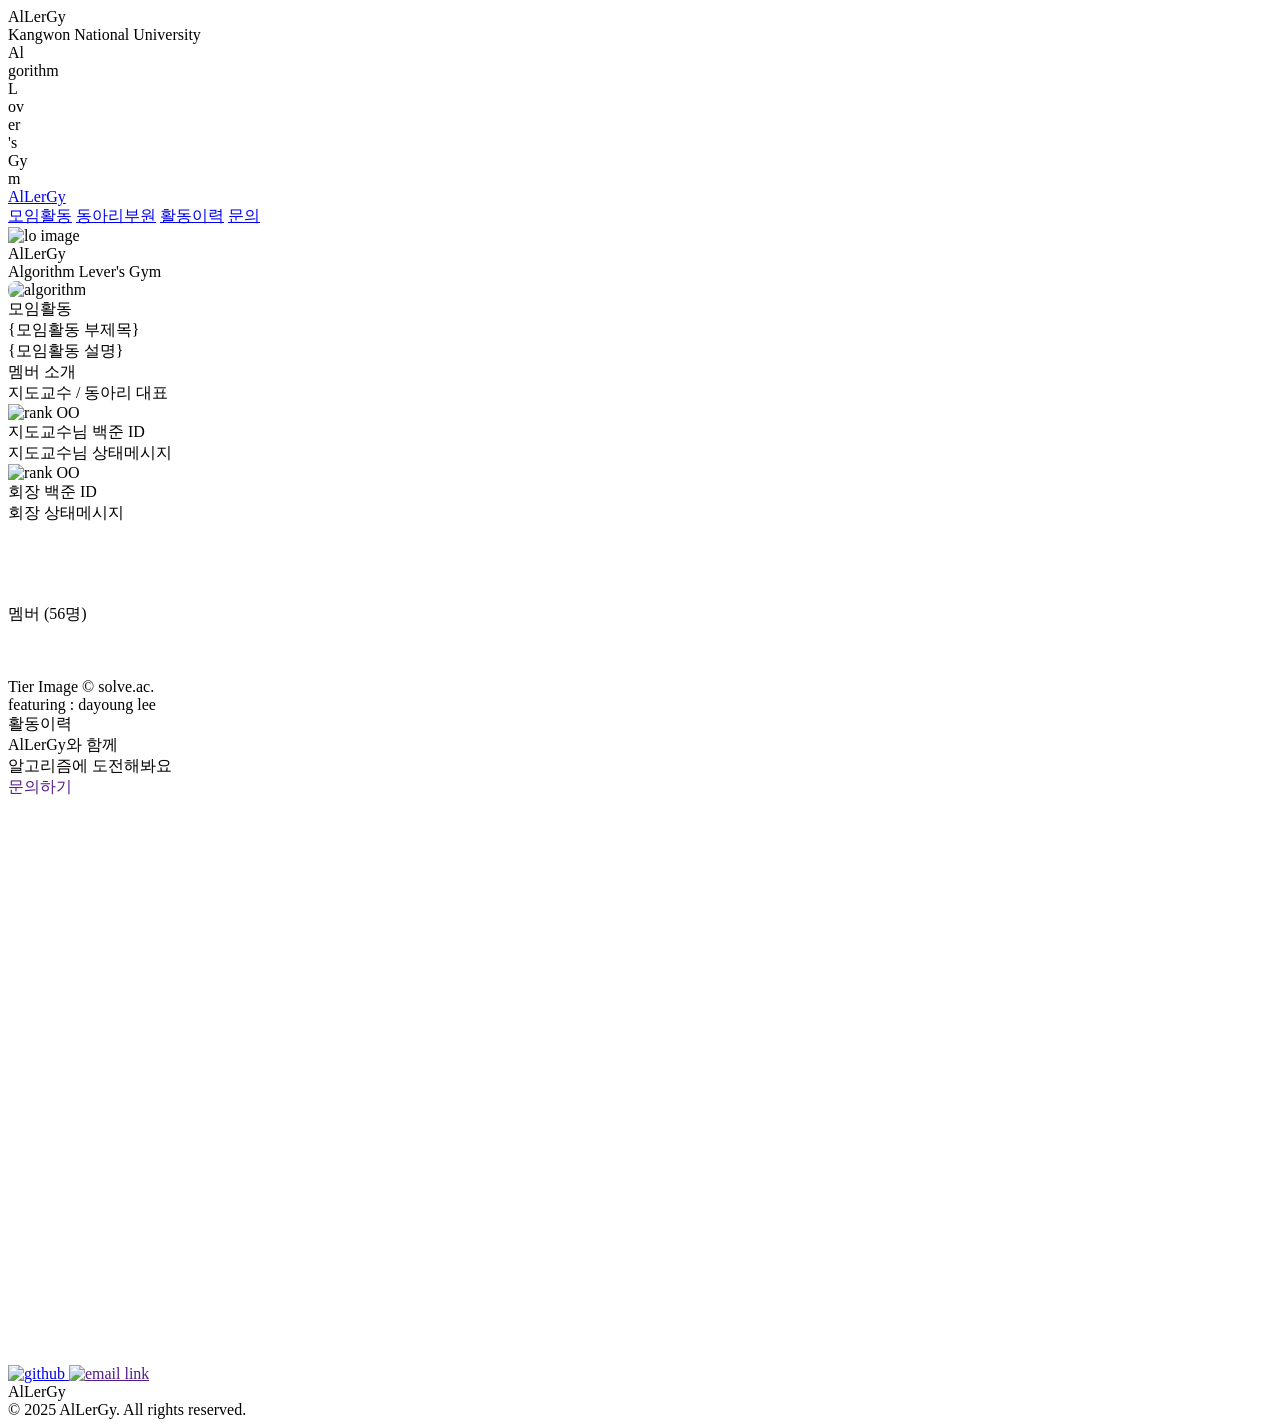
==== index.html @ 47c01bf4 "전체 멤버 수 표기되도록 수정" ====
<!DOCTYPE html>
<html lang="en">
<head>
  <meta charset="UTF-8" />
  <meta name="viewport" content="width=device-width, initial-scale=1.0" />
  <title>AlLerGy Page</title>
  <link rel="icon" type="image/png" href="./img/logo/logo1x.png">
  <link rel="stylesheet" href="style.css">
  
  <script src="data.js"></script>
  <script src="script.js" defer></script>
</head>
<body>
  <section id="hero">
    <div class="hero-div">
      <div class="hero-div-div1">
        AlLerGy
      </div>
      <div class="hero-div-div2">
        Kangwon National University<br>
        <div class="hero-blue">Al</div>gorithm <div class="hero-blue">L</div>ov<div class="hero-blue">er</div>'s <div class="hero-blue">Gy</div>m
      </div>
    </div>
  </section>

  <header class="header1">
    <div class="header-allergy-mom">
      <a href="#allergy" class="header-allergy">AlLerGy</a>
    </div>
    <div class="header-g">
      <a href="#activity">모임활동</a>
      <a href="#members">동아리부원</a>
      <a href="#history">활동이력</a>
      <a href="#contact">문의</a>
    </div>
  </header>

  <section id="allergy" class="page-section">
    <div class="allergy-box">
      <div class="allergy-box-image-box">
        
        <img src="./img/logo/logo2x.png" alt="lo image" class="ps-img">
        </div>
      <div class="allergy-box-text">
        <div class="allergy-box-title">
          <div class="allergy-box-title1">AlLerGy</div>
          <div class="allergy-box-title2">Algorithm Lever's Gym</div>
        </div>
        <div class="allergy-box-line"></div>
        <div class="allergy-box-context"></div>
      </div>
    </div>
  </section>

  <section id="activity" class="page-section">
    <div class="activity-box">
      <div class="activity-box-image">
        <img src="./img/image-20.png" alt="algorithm" style="width: 100%; border-radius: 8px;">
      </div>
      <div class="activity-box-txt-box">
        <div class="activity-box-title">
          <div class="activity-box-title1">모임활동</div>
          <div class="activity-box-title2">{모임활동 부제목}</div>
        </div>
        <div class="activity-box-line"></div>
        <div class="activity-box-context">{모임활동 설명}</div>
      </div>
    </div>
  </section>

  <section id="members" class="page-section">
    <div class="members-box">
      <div class="members-box-title">
        멤버 소개
      </div>
      
      <div class="members-box-context">
        <div class="members-box-context-div">
          <div class="members-box-context-title">지도교수 / 동아리 대표</div>
          <div class="members-box-context-member-containers">
            <div id="member-box-professor-rank-box" class="rankClassMap">
              <img id="member-box-professor-rank-img" src="rankImg" alt="rank OO">
              <div class="members-container-context">
                <div id="member-box-professor-id" class="members-container-context-id">지도교수님 백준 ID</div>
                <div id="member-box-professor-statusMessage" class="members-container-context-text" id="club-leader">지도교수님 상태메시지</div>
              </div>
            </div>
            <div id="member-box-leader-rank-box" class="rankClassMap">
              <img id="member-box-leader-rank-img" src="rankImg" alt="rank OO">
              <div class="members-container-context">
                <div id="member-box-leader-id" class="members-container-context-id">회장 백준 ID</div>
                <div id="member-box-leader-statusMessage" class="members-container-context-text">회장 상태메시지</div>
              </div>
            </div>
          </div>
        </div>
        <div class="members-box-context-div">
          <div class="members-box-context-title" id="memberTitle" style="margin-top: 80px;">멤버</div>
            <div class="members-box-context-member-containers auto-js">
              
            </div>
        </div>
        <div class="copy-right-soled">
          Tier Image © solve.ac. <br>
          featuring : dayoung lee
        </div>
      </div>
      
    </div>
    
  </section>  

  <section id="history" class="page-section">
    <div class="history-box">
      <div class="history-box-left">활동이력</div>
      <div class="history-box-right">
        <div class="history-box-right-line" id="timeline-line"></div>
        
        <div class="history-box-right-text" id="history-container"></div>
      </div>
    </div>
  </section>

  <section id="contact" class="page-section" style="min-height: 70vh;">
    <div class="contact-box">
      <div class="contact-text">
        AlLerGy와 함께<br>알고리즘에 도전해봐요
      </div>
      <a id="contact-btn-link" style="text-decoration: none;" href="">
        <div class="contact-btn">
          문의하기
        </div>
      </a>
      
    </div>
  </section>

  <div class="social-icons">
    <a href="https://github.com/AlLerGy-KNU">
      <img class="frame11" src="./img/frame10.svg" alt="github">
    </a>
    <a id="social-email-link" href="">
      <img class="message-alt-fill6" src="./img/message-alt-fill5.svg" alt="email link">
    </a>
  </div>

  <footer>
    <div class="footer-box">
      <div class="footer-box-info">
        AlLerGy
      </div>
      <div class="footer-box-context"></div>
      
      <div class="footer-box-context">
        © 2025 AlLerGy. All rights reserved.
      </div>
    </div>
  </footer>
</body>
</html>
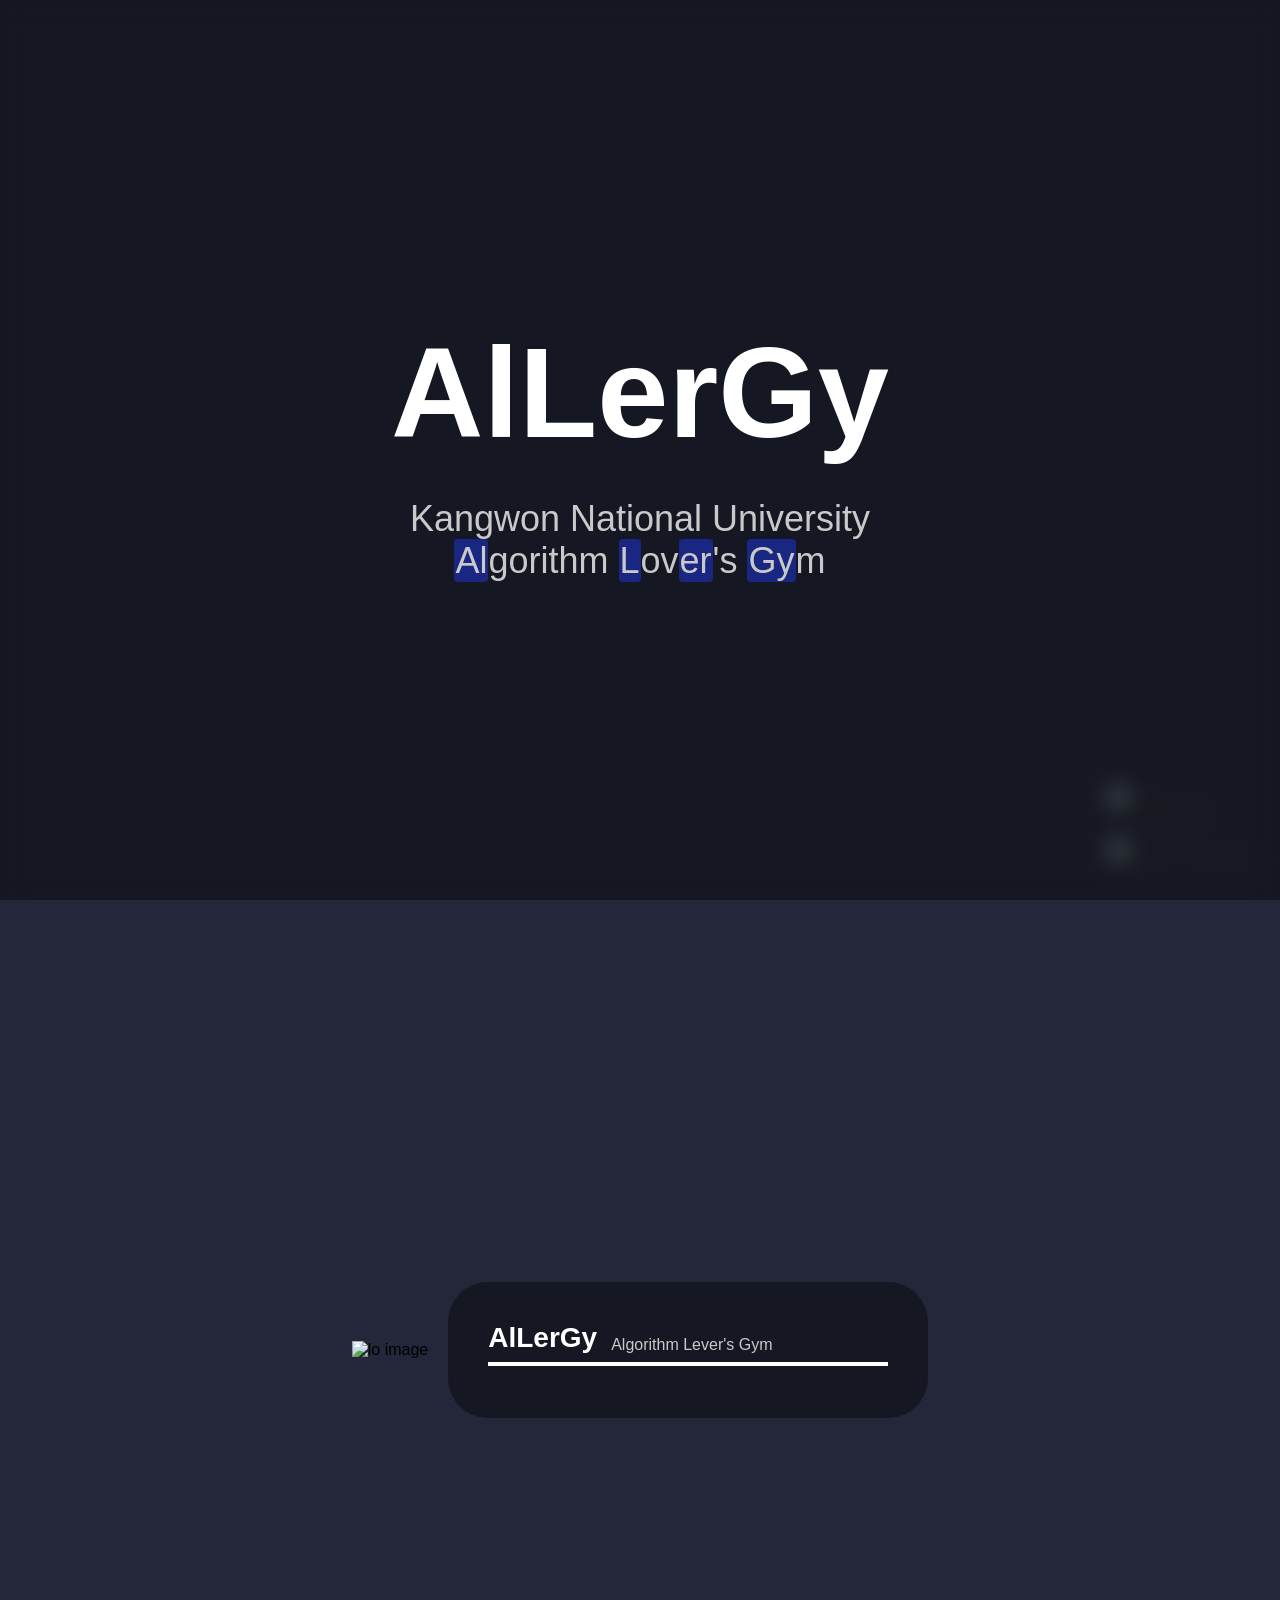
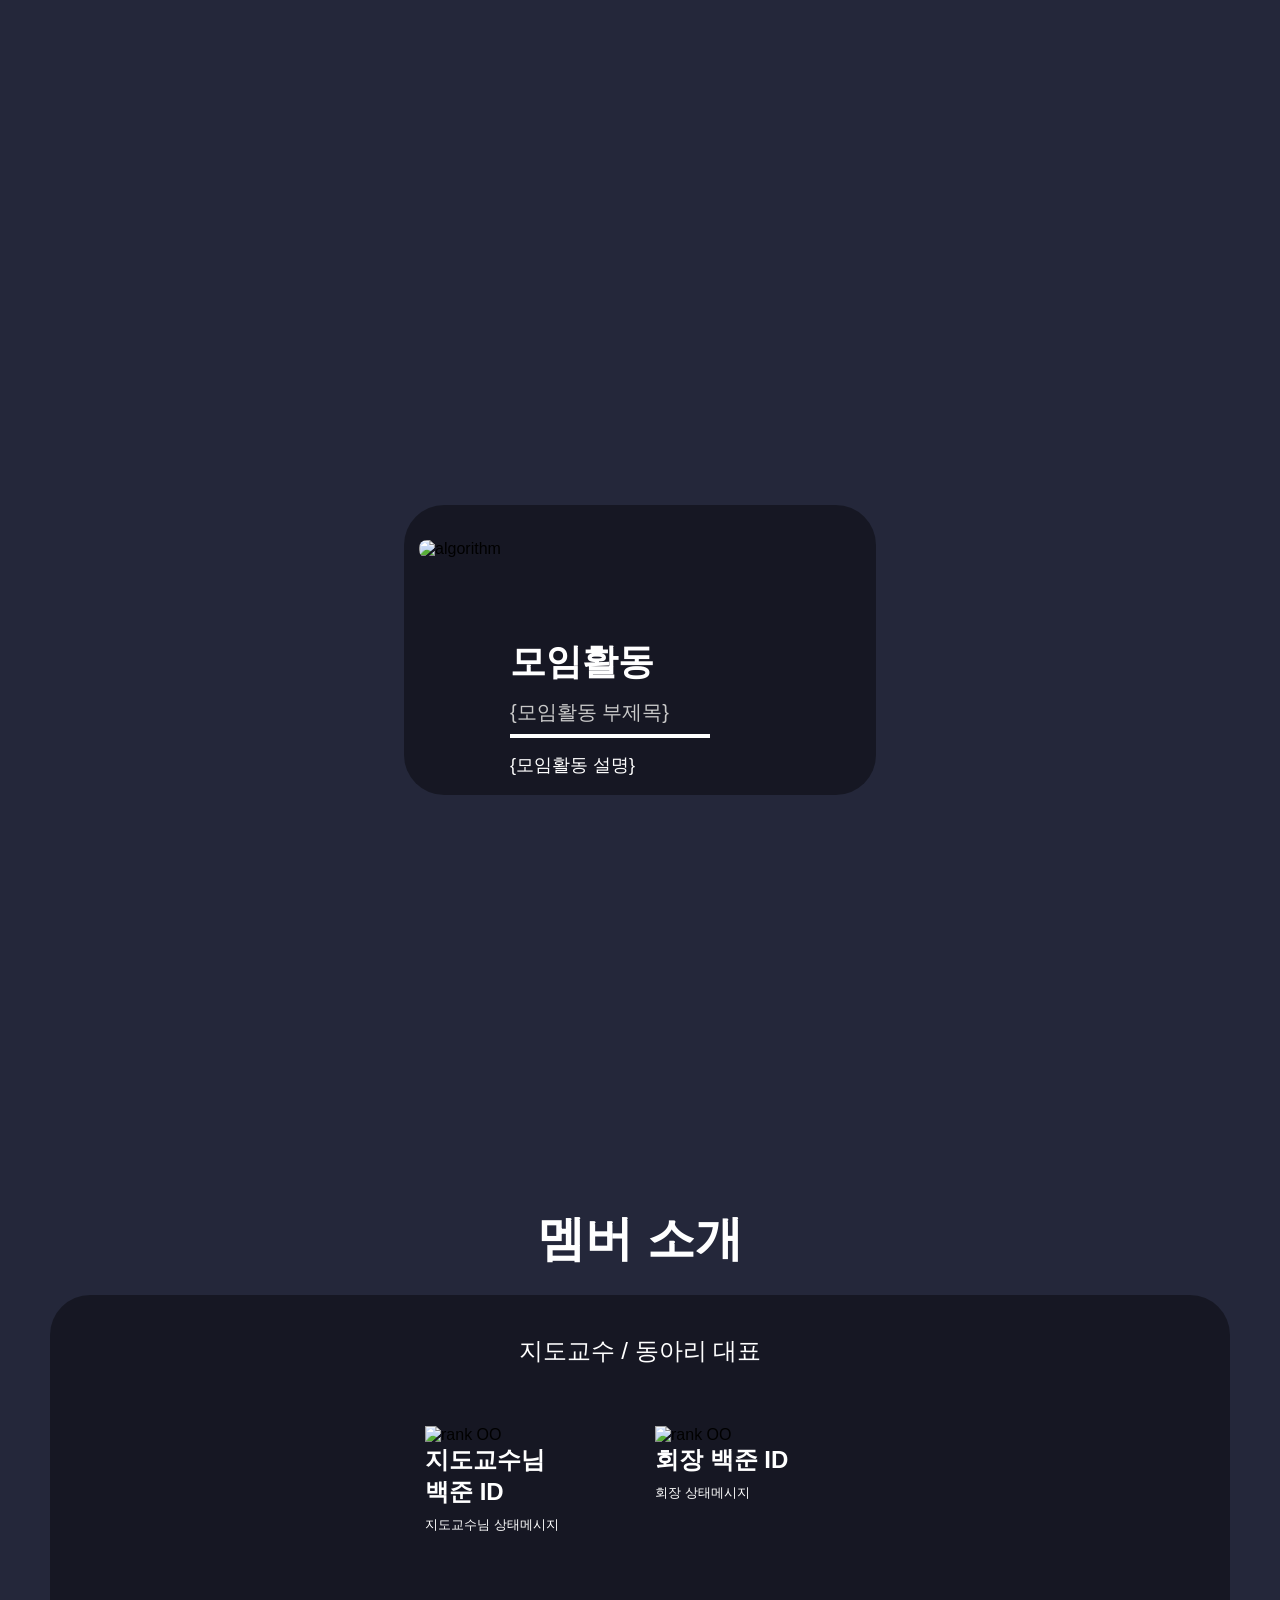
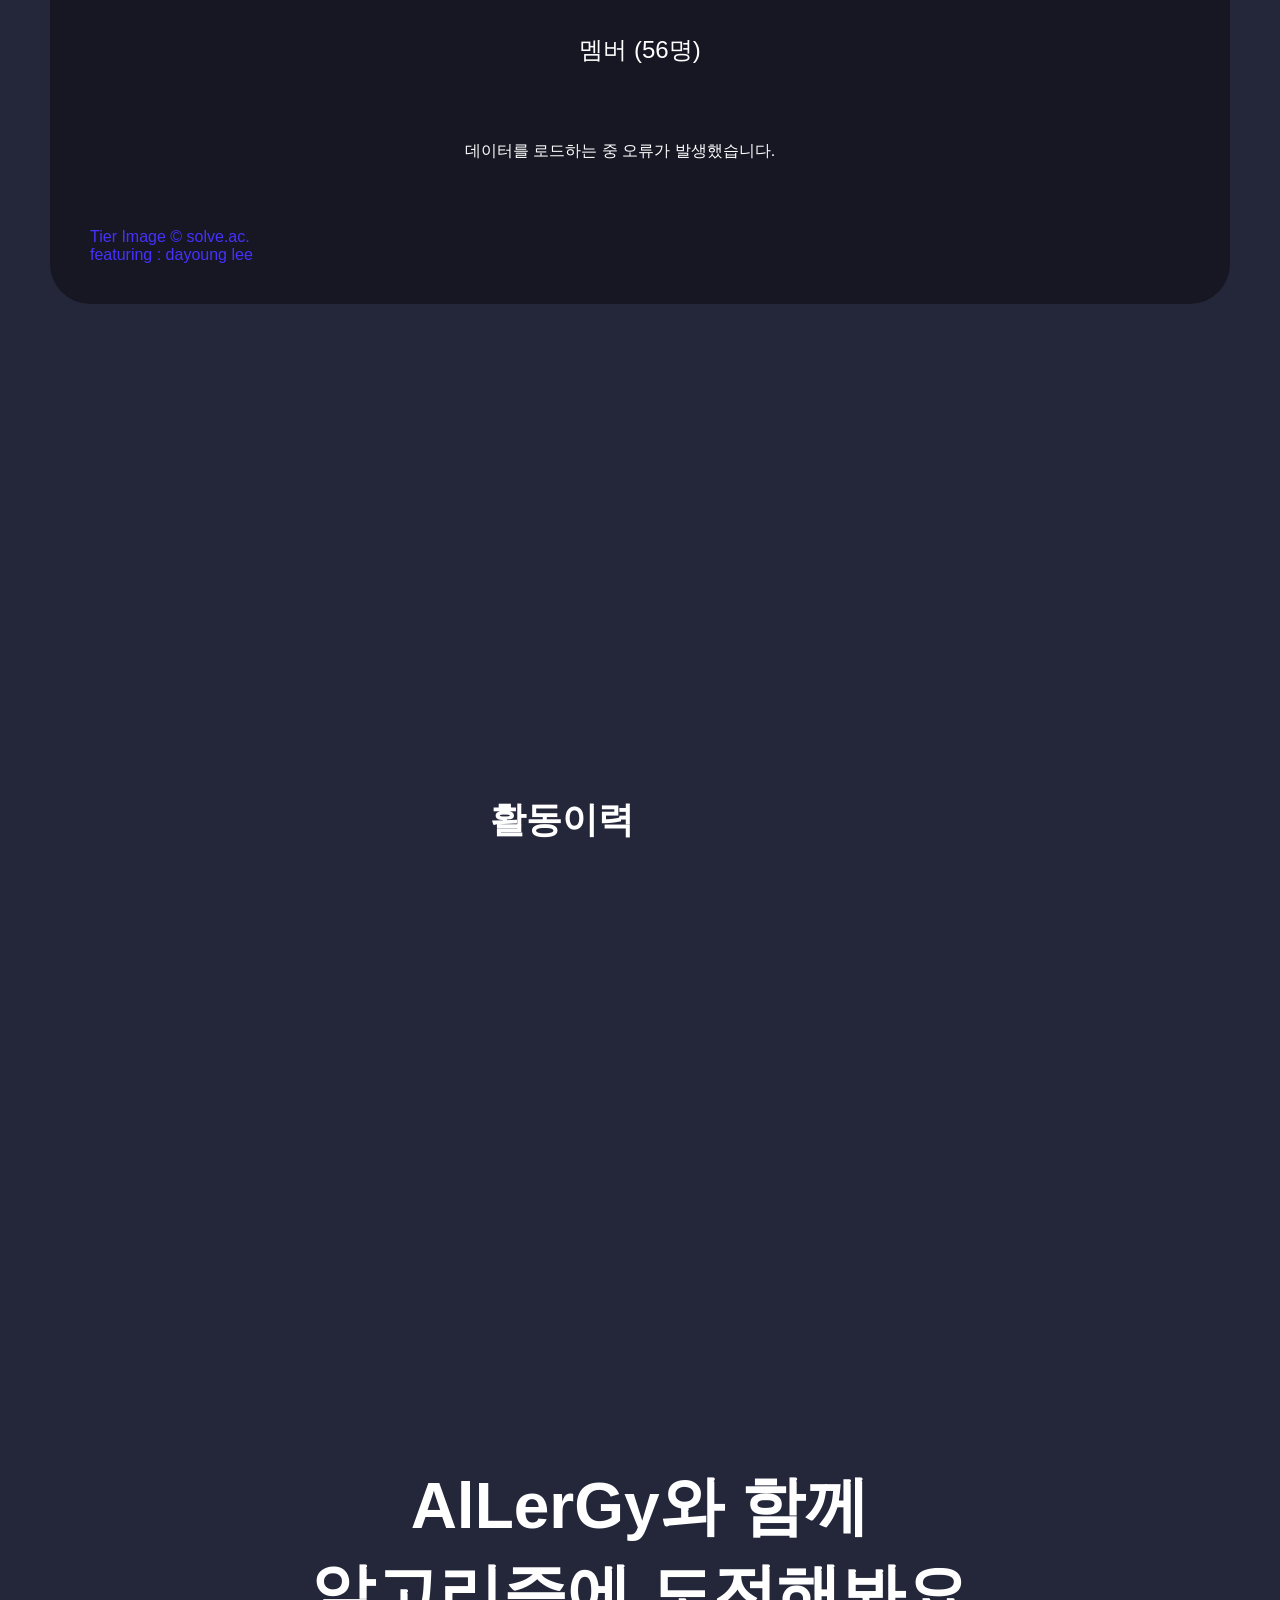
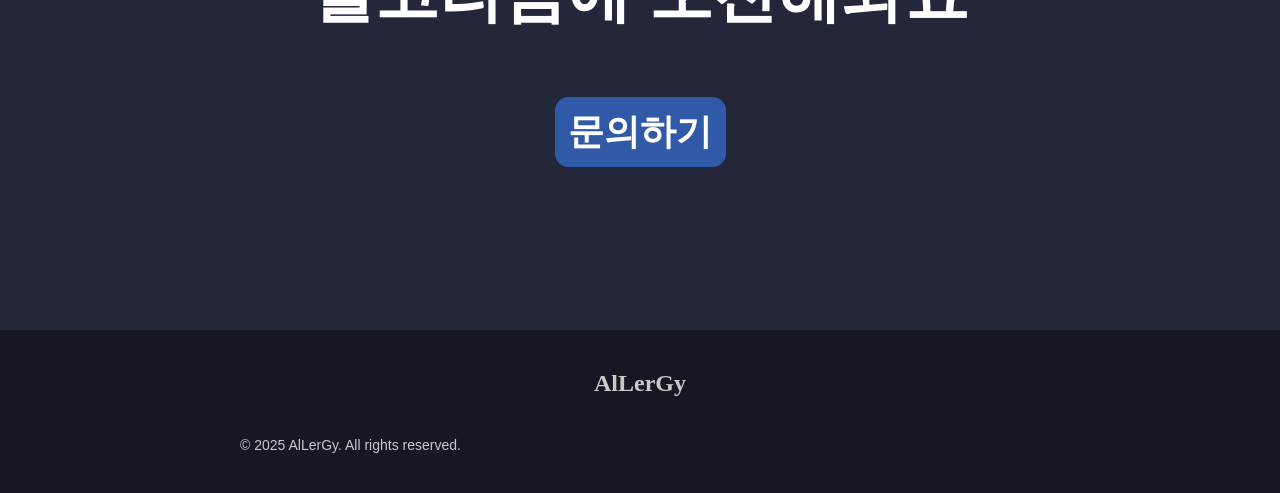
==== commit 5d5fc982: "update structure" ====
--- a/index.html
+++ b/index.html
@@ -32,6 +32,7 @@
       <a href="#members">동아리부원</a>
       <a href="#history">활동이력</a>
       <a href="#contact">문의</a>
+      <a href="news">News</a>
     </div>
   </header>
 
--- a/style.css
+++ b/style.css
@@ -0,0 +1,797 @@
+/* 전체 페이지 스크롤바 */
+::-webkit-scrollbar {
+  width: 6px; /* 세로 스크롤바 너비 */
+  height: 6px; /* 가로 스크롤바 높이 */
+}
+
+/* 스크롤바 트랙 (배경) */
+::-webkit-scrollbar-track {
+  background: #222; /* 배경 색상 */
+  border-radius: 3px;
+}
+
+/* 스크롤바 핸들 (움직이는 부분) */
+::-webkit-scrollbar-thumb {
+  background: #4631ff; /* 기본 색상 */
+  border-radius: 3px;
+}
+
+/* 스크롤바 핸들에 호버 시 */
+::-webkit-scrollbar-thumb:hover {
+  background: #804eff; /* 호버 시 색상 */
+}
+/* ==============================
+   1) 기본 전체 스타일
+   ============================== */
+html, body {
+  margin: 0;
+  padding: 0;
+  width: 100%;
+  min-height: 100%;
+  scroll-behavior: smooth;
+  font-family: Arial, sans-serif;
+  background: #24273A;
+  overflow-x: hidden; 
+  /* cursor: url('./img/pointer-s.svg') 16 16, auto; */
+}
+
+/* section은 기본적으로 100vh로 세팅 */
+section {
+  min-height: 100vh;
+  display: flex;
+  align-items: center;
+  justify-content: center;
+  position: relative;
+}
+
+/* ==============================
+   2) 헤더 & 푸터, 공통 요소
+   ============================== */
+header {
+  display: flex;
+  align-items: center;
+  position: fixed;
+  top: 0;
+  width: 100%;
+  background: rgba(24, 25, 38, 0.40);
+  backdrop-filter: blur(6px);
+  padding: 12px 80px;
+  gap: 80px;
+  z-index: 1000;
+  transform: translateY(-100%);
+  transition: transform 0.3s ease-in-out;
+  flex-shrink: 0;
+}
+header.show {
+  transform: translateY(0);
+}
+header a {
+  text-decoration: none;
+  color: #FFF;
+  font-size: 1.2rem;
+}
+
+footer {
+  display: flex;
+  flex-direction: column;
+  background: linear-gradient(rgba(0, 0, 0, 0.40), rgba(0, 0, 0, 0.40)), #24273A;
+  text-align: center;
+  padding: 40px;
+  box-sizing: border-box;
+  align-items: center;
+  justify-content: center;
+  flex-shrink: 0;
+}
+
+.footer-box {
+  display: flex;
+  flex-direction: column;
+  gap: 20px;
+  max-width: 800px;
+  width: 100%;
+}
+.footer-box-info {
+  color: #c9c9c9;
+  font-family: Inter;
+  font-size: 24px;
+  font-weight: 600;
+  /* display: none; */
+}
+.footer-box-context {
+  color: #c9c9c9;
+  font-family: "Inter-Medium", sans-serif;
+  font-size: 14px;
+  font-weight: 500;
+  line-height: normal;
+  text-align: left;
+  width: 100%;
+}
+
+.social-icons {
+  position: fixed;
+  bottom: 20px;
+  right: 20px;
+  display: flex;
+  flex-direction: column;
+  gap: 1rem;
+}
+.social-icons a {
+  color: #333;
+  font-size: 2rem;
+  text-decoration: none;
+}
+
+.header-allergy {
+  color: #ffffff;
+  text-align: left;
+  font-family: "Inter-Bold", sans-serif;
+  font-size: 24px;
+  font-weight: 700;
+  position: relative;
+}
+.header-g {
+  display: flex;
+  align-items: center;
+  gap: 40px;
+}
+.header-g a {
+  color: #FFF;
+  font-family: Inter;
+  font-size: 16px;
+  font-weight: 400;
+}
+.header-allergy-mom {
+  display: flex;
+  flex-direction: row;
+  gap: 80px;
+  align-items: center;
+  justify-content: flex-start;
+  flex-shrink: 0;
+  position: relative;
+}
+
+/* ==============================
+   3) Hero 섹션 (#hero)
+   ============================== */
+#hero {
+  width: 100%;
+  background: url("./img/a.png") no-repeat center center / cover;
+  color: white;
+  font-size: 5rem;
+  text-align: center;
+  z-index: 1;
+  position: relative;
+}
+#hero::before {
+  content: "";
+  position: absolute;
+  top: 0; left: 0;
+  width: 100%; height: 100%;
+  background: rgba(0, 0, 0, 0.40);
+  backdrop-filter: blur(12px);
+  z-index: -1;
+}
+
+.hero-div {
+  max-width: 800px;
+  width: 90%;
+  margin: 0 auto;
+  display: flex;
+  flex-direction: column;
+  gap: 32px;
+  align-items: center;
+  justify-content: center;
+  text-align: center;
+  padding: 40px 0;
+}
+.hero-div-div1 {
+  color: #ffffff;
+  font-family: "Inter-ExtraBold", sans-serif;
+  font-size: 128px;
+  font-weight: 800;
+}
+.hero-div-div2 {
+  color: #c9c9c9;
+  font-family: "Inter-Medium", sans-serif;
+  font-size: 36px;
+  font-weight: 500;
+  text-align: center;
+}
+.hero-blue {
+  display: inline;
+  background: rgba(29, 51, 195, 0.6);
+  border-radius: 4px;
+  padding: 1px;
+}
+
+/* ==============================
+   4) allergy 섹션 (#allergy)
+   ============================== */
+   @keyframes float {
+        0%, 100% {
+            transform: translateY(0);
+        }
+        50% {
+            transform: translateY(-20px);
+        }
+    }
+.ps-img{
+  max-width:440px;
+  height:auto;
+  animation: float 3s ease-in-out infinite;
+}
+.ps-front-img{
+  max-width:470px;
+  z-index: 9;
+  position: absolute;
+  /* top: 30%; */
+  /* transform: translate(-50%, -50%); */
+}
+.allergy-box {
+  display: flex;
+  flex-direction: row;
+  align-items: center;
+  justify-content: center;
+  gap: 20px;
+  max-width: 1100px;
+  width: 90%;
+  margin: 0 auto;
+  flex-wrap: wrap; /* 래핑 */
+  padding: 40px 0;
+  
+}
+.allergy-box-image-box{
+  /* background-image: url("./img/ps/mouseandstart.png"); */
+  /* animation: float 3s ease-in-out infinite; */
+  /* background-image: url("./img/logo/logo2x.png"); */
+  background-size: cover; /* div 크기에 맞춤 */
+  background-repeat: no-repeat;
+  background-position: center;
+}
+.allergy-box-text {
+  background: rgba(0, 0, 0, 0.4);
+  border-radius: 40px;
+  padding: 40px;
+  display: flex;
+  flex-direction: column;
+  gap: 12px;
+  align-items: flex-start;
+  justify-content: flex-start;
+  max-width: 400px;
+  width: 100%;
+  backdrop-filter: blur(1.87px);
+}
+.allergy-box-title {
+  display: flex;
+  flex-direction: row;
+  gap: 14px;
+  align-items: flex-end;
+  justify-content: center;
+  flex-shrink: 0;
+}
+.allergy-box-title1 {
+  color: #ffffff;
+  font-family: "Inter-Bold", sans-serif;
+  font-size: 28px;
+  font-weight: 700;
+  position: relative;
+}
+.allergy-box-title2 {
+  color: #c9c9c9;
+  font-family: "Inter-Medium", sans-serif;
+  font-size: 16px;
+  font-weight: 500;
+}
+.allergy-box-line {
+  margin-top: -4px;
+  border-style: solid;
+  border-color: #ffffff;
+  border-width: 4px 0 0 0;
+  flex-shrink: 0;
+  width: 100%;
+  height: 0px;
+  position: relative;
+}
+.allergy-box-context {
+  color: #ffffff;
+  font-family: "Inter-Regular", sans-serif;
+  font-size: 18px;
+  line-height: 170%;
+  font-weight: 400;
+  position: relative;
+  align-self: stretch;
+}
+
+/* ==============================
+   5) activity 섹션 (#activity)
+   ============================== */
+.activity-box {
+  background: rgba(0, 0, 0, 0.4);
+  border-radius: 40px;
+  display: flex;
+  flex-direction: row;
+  gap: 60px;
+  align-items: center;
+  justify-content: center;  
+  max-width: 1100px;
+  /* width: 90%; */
+  margin: 0 auto;
+  padding: 15px 25px 15px 15px;
+
+  flex-wrap: wrap;
+}
+.activity-box-image {
+  padding: 20px;
+  display: flex;
+  flex-direction: column;
+  gap: 10px;
+  align-items: flex-start;
+  justify-content: flex-start;
+  flex-shrink: 0;
+  max-width: 500px;
+  width: 100%;
+}
+.activity-box-txt-box {
+  display: flex;
+  flex-direction: column;
+  gap: 12px;
+  align-items: flex-start;
+  justify-content: flex-start;
+  position: relative;
+  min-width: 250px;
+  max-width: 500px;
+  /* width: 100%; */
+}
+.activity-box-title {
+  display: flex;
+  flex-direction: column;
+  gap: 12px;
+  align-items: flex-start;
+  justify-content: flex-start;
+  flex-shrink: 0;
+}
+.activity-box-title1 {
+  color: #ffffff;
+  font-family: "Inter-Bold", sans-serif;
+  font-size: 36px;
+  font-weight: 700;
+  position: relative;
+}
+.activity-box-title2 {
+  color: #c9c9c9;
+  font-family: "Inter-Medium", sans-serif;
+  font-size: 20px;
+  font-weight: 500;
+}
+.activity-box-line {
+  margin-top: -4px;
+  border-style: solid;
+  border-color: #ffffff;
+  border-width: 4px 0 0 0;
+  flex-shrink: 0;
+  width: 80%;
+  height: 0px;
+  position: relative;
+}
+.activity-box-context {
+  color: #ffffff;
+  font-family: "Inter-Regular", sans-serif;
+  font-size: 18px;
+  line-height: 170%;
+  font-weight: 400;
+  position: relative;
+}
+
+/* ==============================
+   6) members 섹션 (#members)
+   ============================== */
+.copy-right-soled{
+  width: 100%;
+  text-align: left;
+  color: #4631ff;
+  margin-top: 30px;
+}
+.members-box {
+  padding: 40px;
+  display: flex;
+  flex-direction: column;
+  gap: 14px;
+  align-items: center;
+  justify-content: center;
+  margin: 0 auto;
+  max-width: 1100px;
+  width: 90%;
+}
+.members-box-title {
+  color: #ffffff;
+  font-size: 48px;
+  font-family: "Inter-ExtraBold", sans-serif;
+  font-weight: 800;
+  position: relative;
+  align-self: stretch;
+  text-align: center;
+  padding: 10px;
+}
+.members-box-context {
+  background: rgba(0, 0, 0, 0.4);
+  border-radius: 40px;
+  padding: 40px;
+  display: flex;
+  flex-direction: column;
+  /* gap: 80px; */
+  align-items: center;
+  justify-content: flex-start;
+  flex-shrink: 0;
+  position: relative;
+  width: 100%;
+  overflow-y: auto;
+  max-height: 900px;
+}
+.members-box-context-div {
+  display: flex;
+  flex-direction: column;
+  gap: 39px;
+  align-items: center;
+  justify-content: flex-start;
+  flex-shrink: 0;
+  position: relative;
+}
+.members-box-context-title {
+  color: #ffffff;
+  font-size: 24px;
+  font-family: "Inter-Bold", sans-serif;
+}
+.members-box-context-member-containers {
+  display: grid;
+  gap: 30px;
+  padding: 20px;
+  max-width: 800px;
+  width: 100%;
+  grid-template-columns: repeat(auto-fit, minmax(180px, 1fr));
+  max-height: 400px;
+  overflow: auto;
+}
+.members-container {
+  background: #303030;
+  border-radius: 12px;
+  padding: 8px 12px;
+  display: flex;
+  flex-direction: row;
+  gap: 8px;
+  align-items: center;
+  justify-content: flex-start;
+  flex-shrink: 0;
+  width: 100%;
+  max-width: 207px;
+  position: relative;
+}
+
+.member-rank-b { /* 브론즈 */
+  box-shadow: 0px 0px 4px 0px rgba(173, 86, 0, 1); /* #ad5600 */
+}
+
+.member-rank-s { /* 실버 */
+  box-shadow: 0px 0px 4px 0px rgba(67, 95, 122, 1); /* #435f7a */
+}
+
+.member-rank-g { /* 골드 */
+  box-shadow: 0px 0px 4px 0px rgba(236, 154, 0, 1); /* #ec9a00 */
+}
+
+.member-rank-p { /* 플래티넘 */
+  box-shadow: 0px 0px 4px 0px rgba(39, 226, 164, 1); /* #27e2a4 */
+}
+
+.member-rank-d { /* 다이아몬드 */
+  box-shadow: 0px 0px 4px 0px rgba(0, 180, 252, 1); /* #00b4fc */
+}
+
+.members-container img {
+  width: 50px;
+  height: 50px;
+  /* border-radius: 20%;S */
+}
+.members-container-context {
+  display: flex;
+  flex-direction: column;
+  gap: 8px;
+  align-items: flex-start;
+  justify-content: flex-start;
+  flex-shrink: 0;
+  width: 125px;
+  position: relative;
+  width: 140px;
+}
+.members-container-context-id {
+  color: #ffffff;
+  font-family: "Inter-Bold", sans-serif;
+  font-size: 24px;
+  font-weight: 700;
+  position: relative;
+  align-self: stretch;
+}
+.members-container-context-text {
+  color: #ffffff;
+  font-family: "Inter-Light", sans-serif;
+  font-size: 13px;
+  font-weight: 300;
+  position: relative;
+  align-self: stretch;
+}
+
+/* ==============================
+   7) history 섹션 (#history)
+   ============================== */
+.history-box {
+  display: flex;
+  flex-direction: row;
+  gap: 60px;
+  align-items: flex-start;
+  justify-content: flex-start;
+  margin: 0 auto;
+  max-width: 1100px;
+  padding: 40px;
+  flex-wrap: wrap;
+}
+.history-box-left {
+  color: #ffffff;
+  font-family: "Inter-Bold", sans-serif;
+  font-size: 36px;
+  font-weight: 700;
+  min-width: 200px;
+}
+
+/* 오른쪽 텍스트와 선을 감싸는 부모 (상대 위치 지정) */
+.history-box-right {
+  display: flex;
+  width: 100%;
+  max-width: 612px;
+  position: relative;
+  /* gap은 absolute 선에는 적용되지 않으므로 margin으로 조절합니다 */
+}
+
+/* 이미지 대신 CSS로 그리는 세로 선 */
+.history-box-right-line {
+  position: absolute;
+  left: 6px; /* 선의 가로 위치 */
+  top: 10px; /* 시작 위치를 글자 높이에 살짝 맞춤 */
+  bottom: 10px; /* 콘텐츠가 끝나는 곳까지 자동으로 늘어남 */
+  width: 3px; /* 선 두께 */
+  background-color: #ffffff; /* 동아리 테마 색상 */
+  border-radius: 2px;
+}
+
+/* 텍스트 컨테이너 (선과 겹치지 않게 여백 추가) */
+.history-box-right-text {
+  display: flex;
+  flex-direction: column;
+  gap: 40px; /* 연도별 간격을 조금 더 넓혀서 타임라인 느낌 강조 */
+  margin-left: 40px; /* 세로선이 들어갈 공간 확보 */
+}
+
+/* 연도별 개별 블록 (점을 찍기 위해 상대 위치 지정) */
+.history-box-right-text-box {
+  display: flex;
+  flex-direction: column;
+  gap: 10px;
+  position: relative; /* ::before(점)의 기준점이 됨 */
+}
+
+/* 연도 옆에 동그란 점(노드) 생성 */
+.history-box-right-text-box::before {
+  content: "";
+  position: absolute;
+  left: -40.5px; /* 세로선 위치에 정확히 맞춤 */
+  top: 6px; /* 텍스트(연도)의 수직 중앙쯤으로 정렬 */
+  width: 12px;
+  height: 12px;
+  border-radius: 50%;
+  background-color: #24273A; /* 배경색과 동일하게 해서 구멍 뚫린 느낌 */
+  border: 3px solid #ffffff; /* 점 테두리를 메인 색상으로 */
+  z-index: 2; /* 선 위로 올라오게 설정 */
+}
+
+.history-box-right-text-box-title {
+  color: #ffffff;
+  font-family: "Inter-Bold", sans-serif;
+  font-size: 24px;
+  font-weight: 700;
+}
+.history-box-right-text-box-text {
+  color: #c9c9c9;
+  font-family: "Inter-Regular", sans-serif;
+  font-size: 20px;
+  line-height: 1.5;
+  word-break: keep-all; /* 단어 단위로 자연스럽게 줄바꿈 */
+  overflow-wrap: break-word; /* 너무 긴 단어는 쪼개서라도 줄바꿈 */
+}
+
+/* ==============================
+   8) contact 섹션 (#contact)
+   ============================== */
+#contact {
+  min-height: 70vh;
+}
+.contact-box {
+  display: flex;
+  flex-direction: column;
+  gap: 60px;
+  align-items: center;
+  justify-content: center;
+  margin: 0 auto;
+  max-width: 1100px;
+  width: 90%;
+  padding: 40px 0;
+}
+.contact-text {
+  color: #ffffff;
+  text-align: center;
+  font-family: "Inter-ExtraBold", sans-serif;
+  font-size: 64px;
+  font-weight: 800;
+  position: relative;
+}
+.contact-btn {
+  background: #305aa8;
+  border-radius: 13.5px;
+  padding: 10.12px 13.5px;
+  display: flex;
+  flex-direction: row;
+  gap: 8.44px;
+  align-items: center;
+  justify-content: center;
+  flex-shrink: 0;
+  position: relative;
+  color: #ffffff;
+  font-family: "Inter-ExtraBold", sans-serif;
+  font-size: 36px;
+  font-weight: 800;
+  cursor: pointer;
+}
+
+/* ==============================
+   9) 반응형 미디어 쿼리:
+     - PC (min-width ~1200px)
+     - 노트북 (992px ~ 1199px)
+     - 태블릿 (768px ~ 991px)
+     - 작은 태블릿/폰 (576px ~ 767px)
+     - 휴대폰 (max-width: 575px)
+   단, 여기선 max-width 기준만 사용.
+   ============================== */
+
+/* 데스크톱(가로 ~1199px) 이하 */
+@media (max-width: 1199px) {
+  .hero-div-div1 {
+    font-size: 100px;
+  }
+}
+
+/* 노트북(가로 ~992px) 이하 */
+@media (max-width: 992px) {
+  .hero-div-div1 {
+    font-size: 80px;
+  }
+  .activity-box-title1 {
+    font-size: 32px;
+  }
+  .members-box-title {
+    font-size: 40px;
+  }
+}
+
+/* 태블릿(가로 ~768px) 이하 */
+@media (max-width: 768px) {
+  .hero-div-div1 {
+    font-size: 64px;
+  }
+  .hero-div-div2 {
+    font-size: 28px;
+  }
+  .contact-text {
+    font-size: 36px;
+  }
+  .activity-box {
+    gap: 30px;
+  }
+  .activity-box-title1 {
+    font-size: 28px;
+  }
+  .activity-box-context {
+    font-size: 20px;
+  }
+  .members-box-title {
+    font-size: 36px;
+  }
+  .members-box {
+    padding: 20px;
+  }
+  header{
+    display: none;
+  }
+  .members-box-context-member-containers {
+    grid-template-columns: 1fr 1fr;
+  } 
+}
+
+/* 작은 태블릿/폰 (가로 ~576px) 이하 */
+@media (max-width: 576px) {
+  .history-box {
+    flex-direction: column; /* 가로 배치를 세로 배치로 변경 */
+    gap: 30px;
+  }
+  .history-box-left {
+    min-width: auto;
+  }
+  .history-box-right {
+    max-width: 100%; /* 모바일에서는 가로 폭을 꽉 채우게 변경 */
+  }
+  .history-box-right-text-box-title {
+    font-size: 20px; /* 모바일 화면에 맞춰 폰트 크기 조절 */
+  }
+  .history-box-right-text-box-text {
+    font-size: 16px; 
+  }
+  .hero-div-div1 {
+    font-size: 48px;
+  }
+  .hero-div-div2 {
+    font-size: 20px;
+  }
+  .footer-box {
+    padding: 0 10px;
+  }
+  .allergy-box-text {
+    padding: 20px;
+  }
+  .activity-box {
+    padding: 10px;
+  }
+  .members-box {
+    padding: 20px 0;
+  }
+  .allergy-box-context{
+    font-size: 16px;
+  }
+  .activity-box-context{  
+    font-size: 16px;
+  }
+  .ps-img{
+    max-width:300px;
+  }
+}
+
+/* 휴대폰(가로 ~480px) 이하 */
+@media (max-width: 480px) {
+  .hero-div-div1 {
+    font-size: 40px;
+  }
+  .hero-div-div2 {
+    font-size: 18px;
+  }
+  .activity-box-title1 {
+    font-size: 24px;
+  }
+  .contact-text {
+    font-size: 28px;
+  }
+  .contact-btn {
+    font-size: 20px;
+  }
+  .footer-box-info {
+    font-size: 20px;
+  }
+  .ps-img{
+    max-width:250px;
+  }
+  .members-box-context-member-containers {
+    grid-template-columns: 1fr;
+  } 
+  .history-box-right-text {
+    margin-left: 30px; /* 화면이 좁으니 선과 텍스트 사이 간격을 약간 좁힘 */
+  }
+  .history-box-right-text-box::before {
+    left: -30.5px; /* 간격을 좁힌 만큼 동그라미(점) 위치도 당겨줌 */
+    width: 10px; /* 동그라미 크기도 살짝 작게 */
+    height: 10px;
+  }
+}
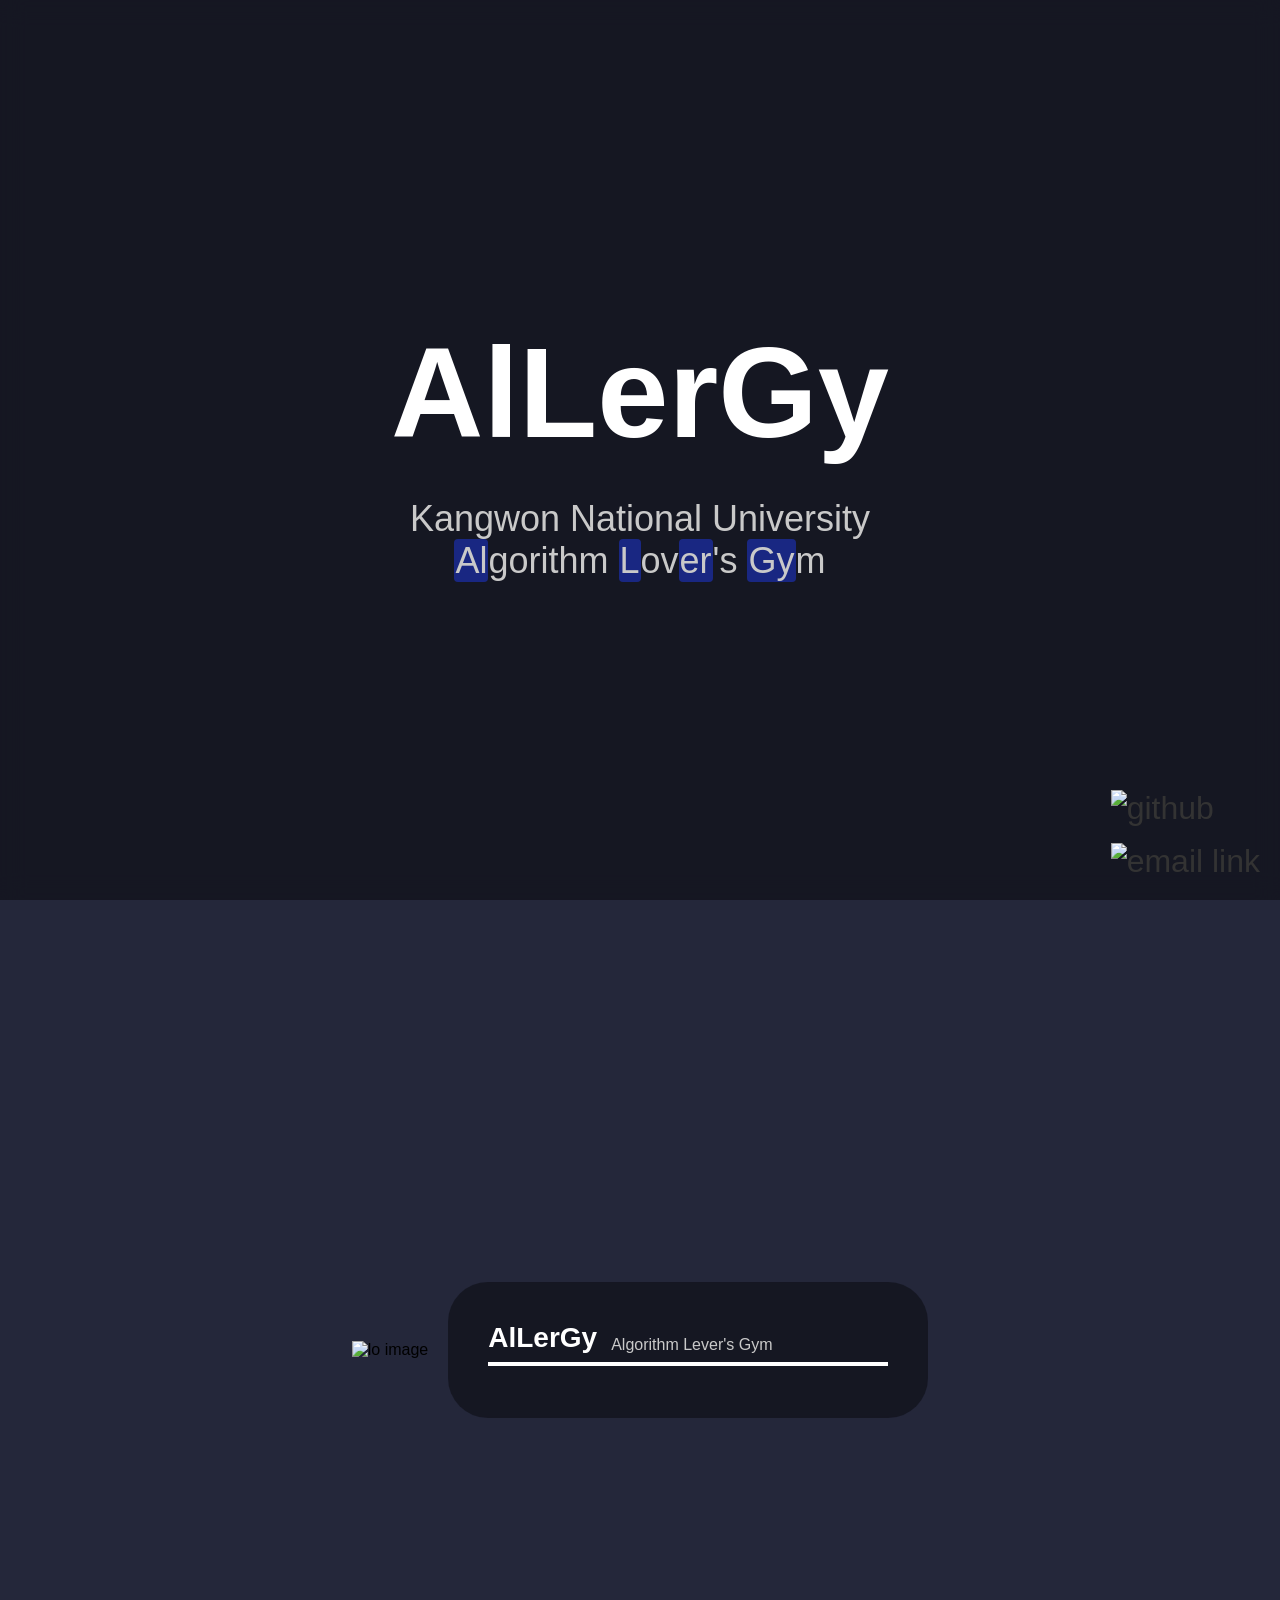
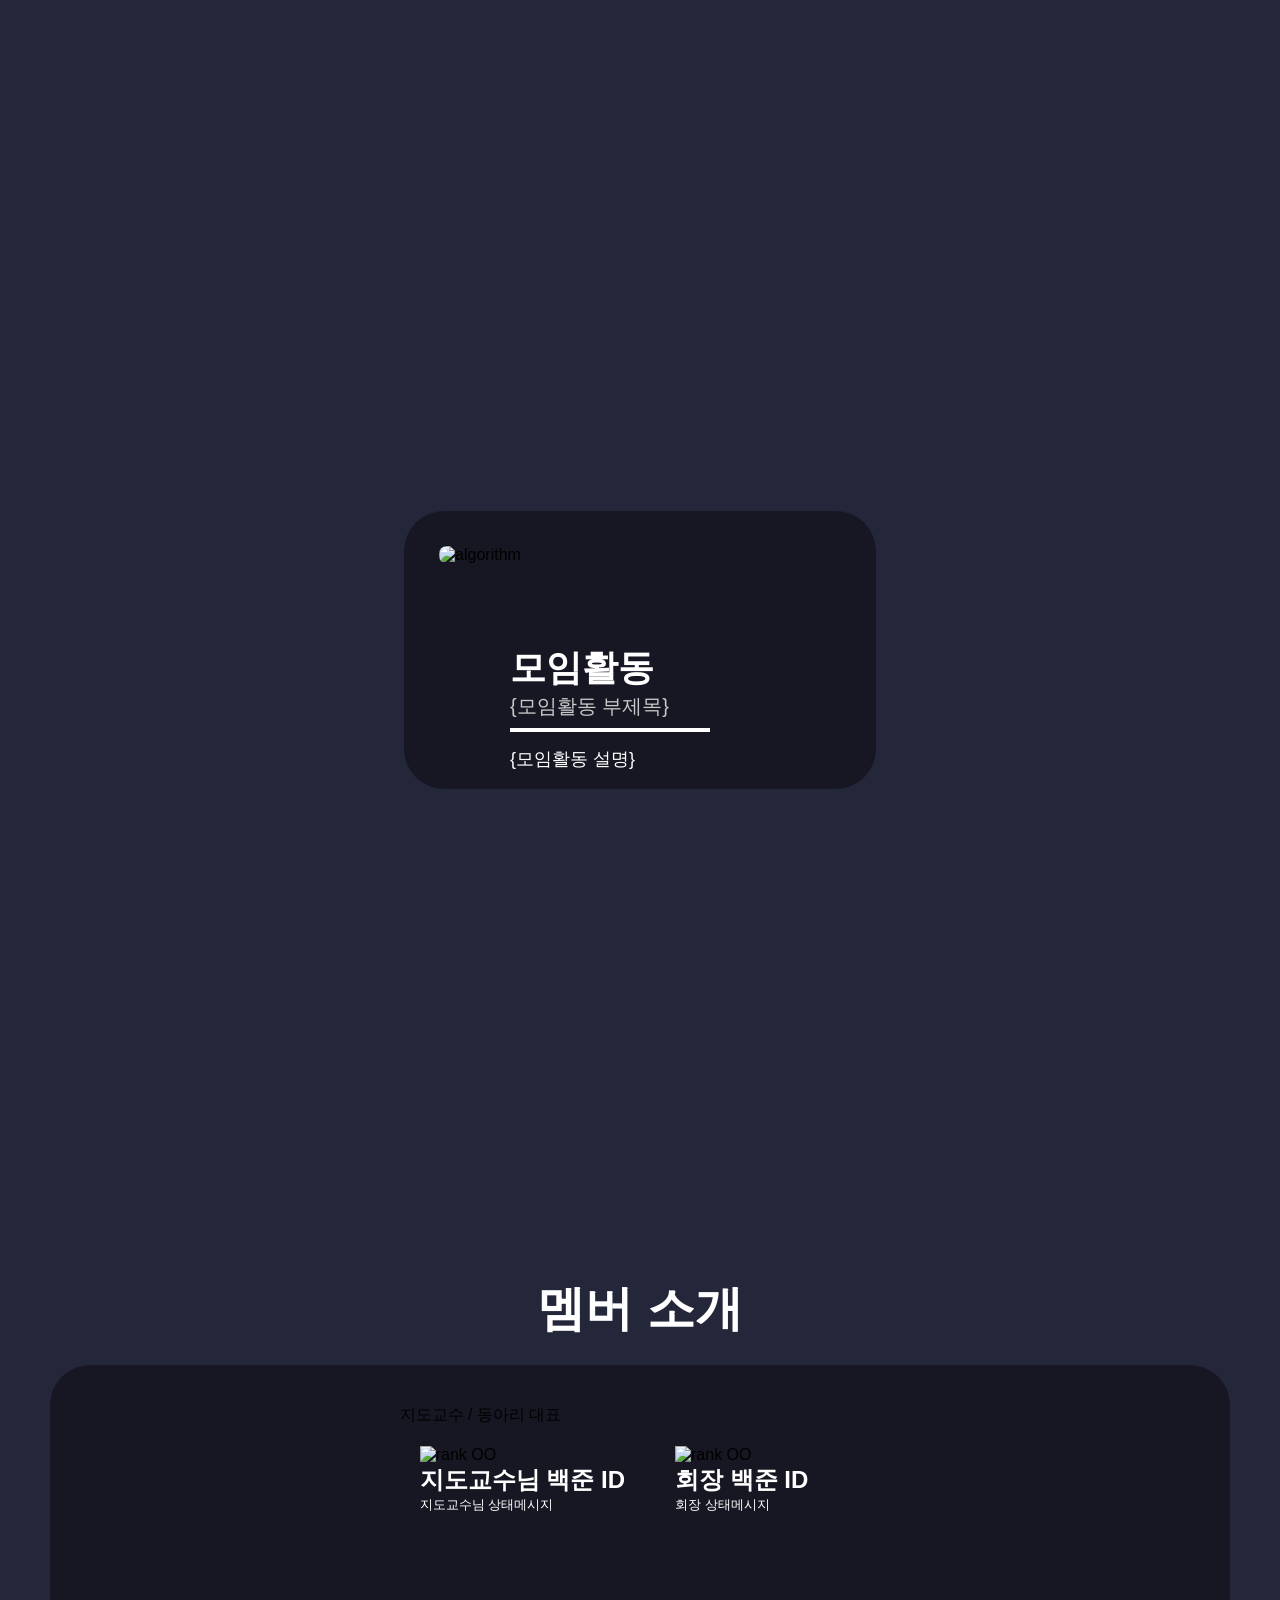
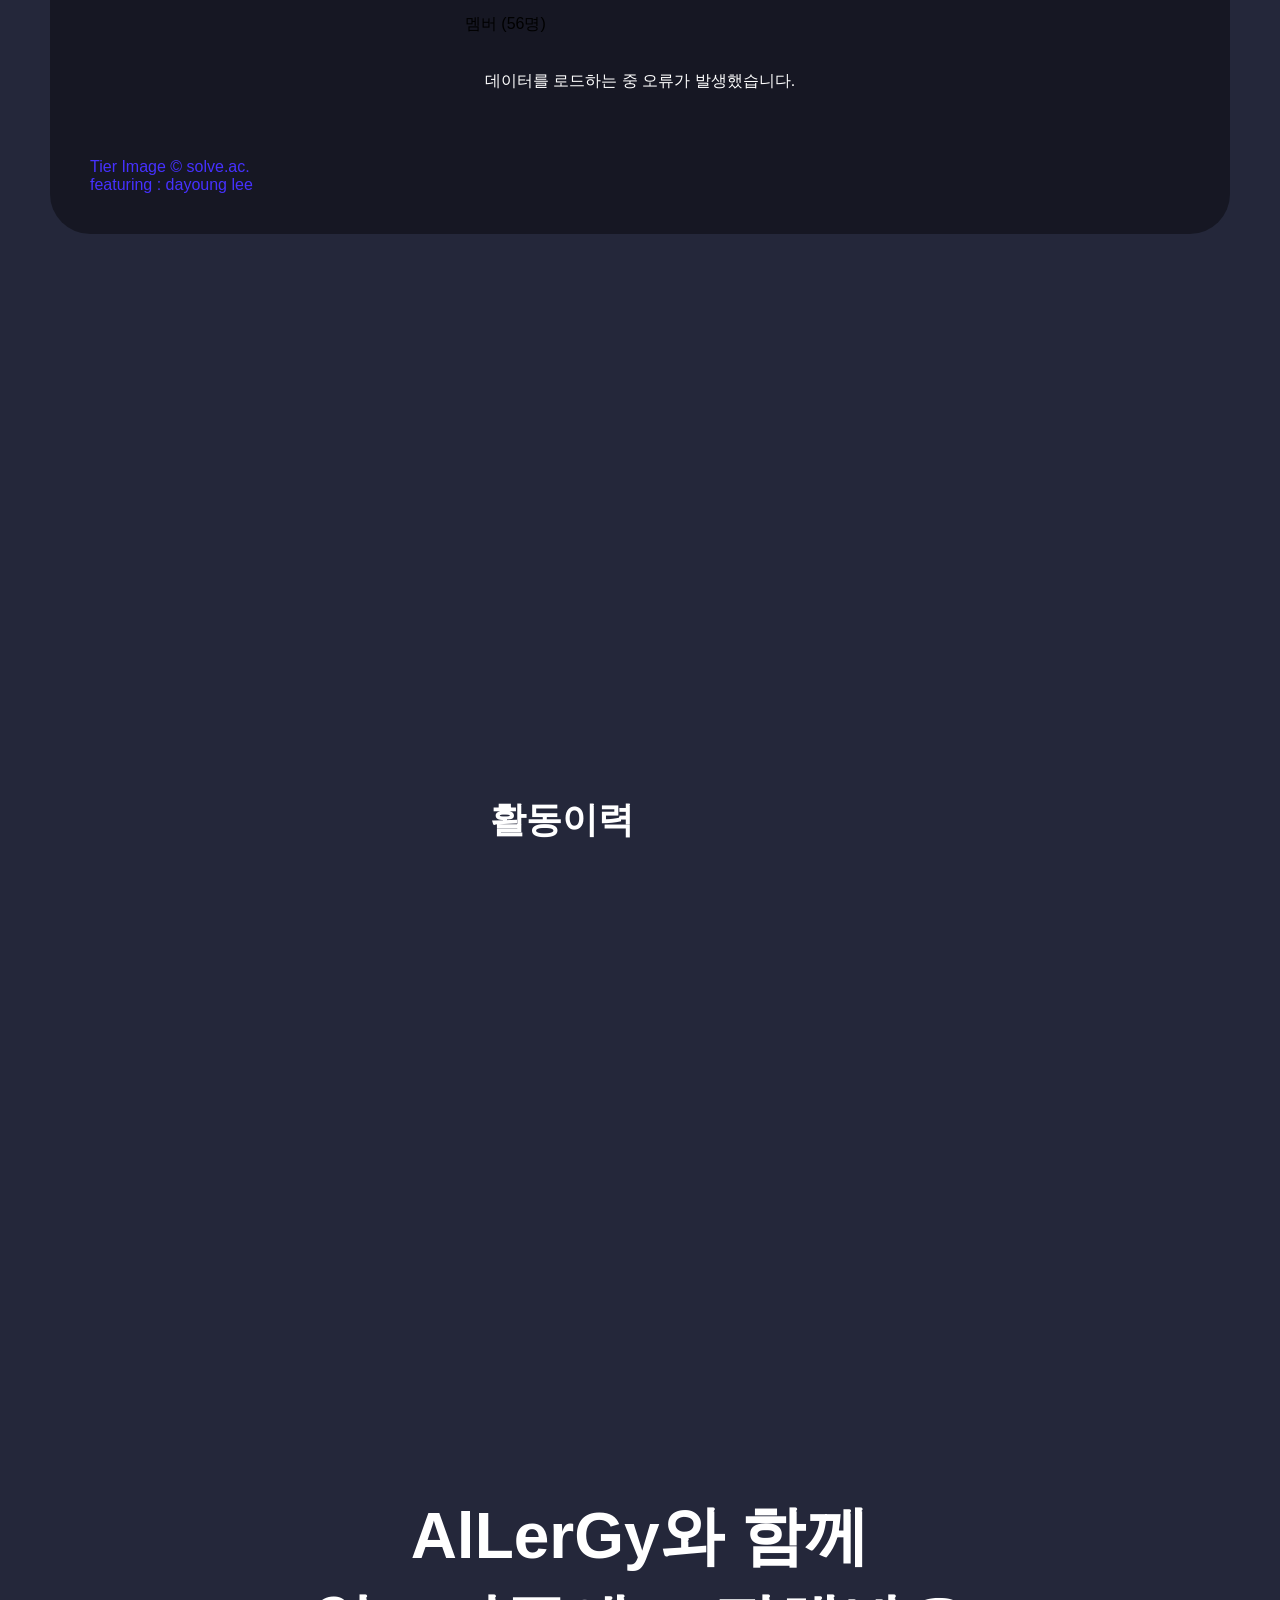
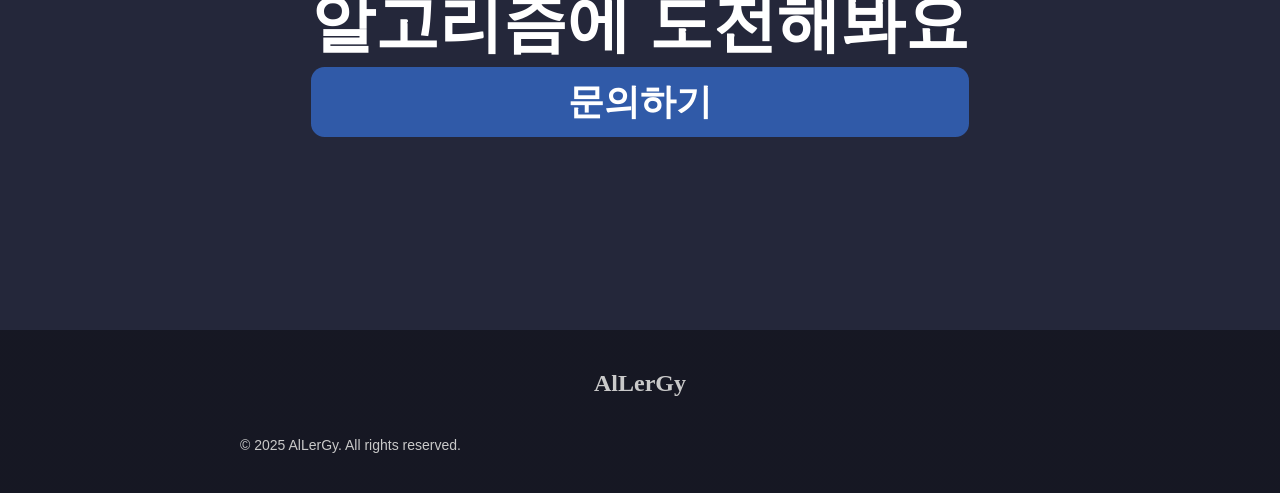
==== commit ea987c1b: "update navigation bar" ====
--- a/index.html
+++ b/index.html
@@ -23,16 +23,11 @@
     </div>
   </section>
 
-  <header class="header1">
-    <div class="header-allergy-mom">
-      <a href="#allergy" class="header-allergy">AlLerGy</a>
+  <header class="header1 show"> <div class="header-allergy-mom">
+      <a href="#hero" class="header-allergy">AlLerGy</a>
     </div>
     <div class="header-g">
-      <a href="#activity">모임활동</a>
-      <a href="#members">동아리부원</a>
-      <a href="#history">활동이력</a>
-      <a href="#contact">문의</a>
-      <a href="news">News</a>
+      <a href="news" class="nav-news-btn">News</a>
     </div>
   </header>
 
--- a/style.css
+++ b/style.css
@@ -20,6 +20,7 @@
 ::-webkit-scrollbar-thumb:hover {
   background: #804eff; /* 호버 시 색상 */
 }
+
 /* ==============================
    1) 기본 전체 스타일
    ============================== */
@@ -32,7 +33,6 @@
   font-family: Arial, sans-serif;
   background: #24273A;
   overflow-x: hidden; 
-  /* cursor: url('./img/pointer-s.svg') 16 16, auto; */
 }
 
 /* section은 기본적으로 100vh로 세팅 */
@@ -95,7 +95,6 @@
   font-family: Inter;
   font-size: 24px;
   font-weight: 600;
-  /* display: none; */
 }
 .footer-box-context {
   color: #c9c9c9;
@@ -114,6 +113,7 @@
   display: flex;
   flex-direction: column;
   gap: 1rem;
+  z-index: 999; /* 하단바보다 뒤에 있게 하려면 조절 */
 }
 .social-icons a {
   color: #333;
@@ -207,25 +207,14 @@
 /* ==============================
    4) allergy 섹션 (#allergy)
    ============================== */
-   @keyframes float {
-        0%, 100% {
-            transform: translateY(0);
-        }
-        50% {
-            transform: translateY(-20px);
-        }
-    }
-.ps-img{
-  max-width:440px;
-  height:auto;
+@keyframes float {
+    0%, 100% { transform: translateY(0); }
+    50% { transform: translateY(-20px); }
+}
+.ps-img {
+  max-width: 440px;
+  height: auto;
   animation: float 3s ease-in-out infinite;
-}
-.ps-front-img{
-  max-width:470px;
-  z-index: 9;
-  position: absolute;
-  /* top: 30%; */
-  /* transform: translate(-50%, -50%); */
 }
 .allergy-box {
   display: flex;
@@ -236,17 +225,8 @@
   max-width: 1100px;
   width: 90%;
   margin: 0 auto;
-  flex-wrap: wrap; /* 래핑 */
+  flex-wrap: wrap; 
   padding: 40px 0;
-  
-}
-.allergy-box-image-box{
-  /* background-image: url("./img/ps/mouseandstart.png"); */
-  /* animation: float 3s ease-in-out infinite; */
-  /* background-image: url("./img/logo/logo2x.png"); */
-  background-size: cover; /* div 크기에 맞춤 */
-  background-repeat: no-repeat;
-  background-position: center;
 }
 .allergy-box-text {
   background: rgba(0, 0, 0, 0.4);
@@ -267,14 +247,12 @@
   gap: 14px;
   align-items: flex-end;
   justify-content: center;
-  flex-shrink: 0;
 }
 .allergy-box-title1 {
   color: #ffffff;
   font-family: "Inter-Bold", sans-serif;
   font-size: 28px;
   font-weight: 700;
-  position: relative;
 }
 .allergy-box-title2 {
   color: #c9c9c9;
@@ -287,10 +265,8 @@
   border-style: solid;
   border-color: #ffffff;
   border-width: 4px 0 0 0;
-  flex-shrink: 0;
   width: 100%;
   height: 0px;
-  position: relative;
 }
 .allergy-box-context {
   color: #ffffff;
@@ -298,7 +274,6 @@
   font-size: 18px;
   line-height: 170%;
   font-weight: 400;
-  position: relative;
   align-self: stretch;
 }
 
@@ -314,10 +289,8 @@
   align-items: center;
   justify-content: center;  
   max-width: 1100px;
-  /* width: 90%; */
   margin: 0 auto;
   padding: 15px 25px 15px 15px;
-
   flex-wrap: wrap;
 }
 .activity-box-image {
@@ -327,7 +300,6 @@
   gap: 10px;
   align-items: flex-start;
   justify-content: flex-start;
-  flex-shrink: 0;
   max-width: 500px;
   width: 100%;
 }
@@ -337,25 +309,14 @@
   gap: 12px;
   align-items: flex-start;
   justify-content: flex-start;
-  position: relative;
   min-width: 250px;
   max-width: 500px;
-  /* width: 100%; */
-}
-.activity-box-title {
-  display: flex;
-  flex-direction: column;
-  gap: 12px;
-  align-items: flex-start;
-  justify-content: flex-start;
-  flex-shrink: 0;
 }
 .activity-box-title1 {
   color: #ffffff;
   font-family: "Inter-Bold", sans-serif;
   font-size: 36px;
   font-weight: 700;
-  position: relative;
 }
 .activity-box-title2 {
   color: #c9c9c9;
@@ -368,10 +329,8 @@
   border-style: solid;
   border-color: #ffffff;
   border-width: 4px 0 0 0;
-  flex-shrink: 0;
   width: 80%;
   height: 0px;
-  position: relative;
 }
 .activity-box-context {
   color: #ffffff;
@@ -379,13 +338,12 @@
   font-size: 18px;
   line-height: 170%;
   font-weight: 400;
-  position: relative;
 }
 
 /* ==============================
    6) members 섹션 (#members)
    ============================== */
-.copy-right-soled{
+.copy-right-soled {
   width: 100%;
   text-align: left;
   color: #4631ff;
@@ -407,8 +365,6 @@
   font-size: 48px;
   font-family: "Inter-ExtraBold", sans-serif;
   font-weight: 800;
-  position: relative;
-  align-self: stretch;
   text-align: center;
   padding: 10px;
 }
@@ -418,28 +374,10 @@
   padding: 40px;
   display: flex;
   flex-direction: column;
-  /* gap: 80px; */
-  align-items: center;
-  justify-content: flex-start;
-  flex-shrink: 0;
-  position: relative;
+  align-items: center;
   width: 100%;
   overflow-y: auto;
   max-height: 900px;
-}
-.members-box-context-div {
-  display: flex;
-  flex-direction: column;
-  gap: 39px;
-  align-items: center;
-  justify-content: flex-start;
-  flex-shrink: 0;
-  position: relative;
-}
-.members-box-context-title {
-  color: #ffffff;
-  font-size: 24px;
-  font-family: "Inter-Bold", sans-serif;
 }
 .members-box-context-member-containers {
   display: grid;
@@ -456,67 +394,31 @@
   border-radius: 12px;
   padding: 8px 12px;
   display: flex;
-  flex-direction: row;
   gap: 8px;
   align-items: center;
-  justify-content: flex-start;
-  flex-shrink: 0;
   width: 100%;
   max-width: 207px;
-  position: relative;
-}
-
-.member-rank-b { /* 브론즈 */
-  box-shadow: 0px 0px 4px 0px rgba(173, 86, 0, 1); /* #ad5600 */
-}
-
-.member-rank-s { /* 실버 */
-  box-shadow: 0px 0px 4px 0px rgba(67, 95, 122, 1); /* #435f7a */
-}
-
-.member-rank-g { /* 골드 */
-  box-shadow: 0px 0px 4px 0px rgba(236, 154, 0, 1); /* #ec9a00 */
-}
-
-.member-rank-p { /* 플래티넘 */
-  box-shadow: 0px 0px 4px 0px rgba(39, 226, 164, 1); /* #27e2a4 */
-}
-
-.member-rank-d { /* 다이아몬드 */
-  box-shadow: 0px 0px 4px 0px rgba(0, 180, 252, 1); /* #00b4fc */
-}
-
-.members-container img {
-  width: 50px;
-  height: 50px;
-  /* border-radius: 20%;S */
-}
-.members-container-context {
-  display: flex;
-  flex-direction: column;
-  gap: 8px;
-  align-items: flex-start;
-  justify-content: flex-start;
-  flex-shrink: 0;
-  width: 125px;
-  position: relative;
-  width: 140px;
-}
+}
+
+/* 랭크 박스 섀도우 */
+.member-rank-b { box-shadow: 0px 0px 4px 0px #ad5600; }
+.member-rank-s { box-shadow: 0px 0px 4px 0px #435f7a; }
+.member-rank-g { box-shadow: 0px 0px 4px 0px #ec9a00; }
+.member-rank-p { box-shadow: 0px 0px 4px 0px #27e2a4; }
+.member-rank-d { box-shadow: 0px 0px 4px 0px #00b4fc; }
+
+.members-container img { width: 50px; height: 50px; }
 .members-container-context-id {
   color: #ffffff;
   font-family: "Inter-Bold", sans-serif;
   font-size: 24px;
   font-weight: 700;
-  position: relative;
-  align-self: stretch;
 }
 .members-container-context-text {
   color: #ffffff;
   font-family: "Inter-Light", sans-serif;
   font-size: 13px;
   font-weight: 300;
-  position: relative;
-  align-self: stretch;
 }
 
 /* ==============================
@@ -527,7 +429,6 @@
   flex-direction: row;
   gap: 60px;
   align-items: flex-start;
-  justify-content: flex-start;
   margin: 0 auto;
   max-width: 1100px;
   padding: 40px;
@@ -540,258 +441,128 @@
   font-weight: 700;
   min-width: 200px;
 }
-
-/* 오른쪽 텍스트와 선을 감싸는 부모 (상대 위치 지정) */
 .history-box-right {
   display: flex;
   width: 100%;
   max-width: 612px;
   position: relative;
-  /* gap은 absolute 선에는 적용되지 않으므로 margin으로 조절합니다 */
-}
-
-/* 이미지 대신 CSS로 그리는 세로 선 */
+}
 .history-box-right-line {
   position: absolute;
-  left: 6px; /* 선의 가로 위치 */
-  top: 10px; /* 시작 위치를 글자 높이에 살짝 맞춤 */
-  bottom: 10px; /* 콘텐츠가 끝나는 곳까지 자동으로 늘어남 */
-  width: 3px; /* 선 두께 */
-  background-color: #ffffff; /* 동아리 테마 색상 */
+  left: 6px;
+  top: 10px;
+  bottom: 10px;
+  width: 3px;
+  background-color: #ffffff;
   border-radius: 2px;
 }
-
-/* 텍스트 컨테이너 (선과 겹치지 않게 여백 추가) */
 .history-box-right-text {
   display: flex;
   flex-direction: column;
-  gap: 40px; /* 연도별 간격을 조금 더 넓혀서 타임라인 느낌 강조 */
-  margin-left: 40px; /* 세로선이 들어갈 공간 확보 */
-}
-
-/* 연도별 개별 블록 (점을 찍기 위해 상대 위치 지정) */
+  gap: 40px;
+  margin-left: 40px;
+}
 .history-box-right-text-box {
-  display: flex;
-  flex-direction: column;
-  gap: 10px;
-  position: relative; /* ::before(점)의 기준점이 됨 */
-}
-
-/* 연도 옆에 동그란 점(노드) 생성 */
+  position: relative;
+}
 .history-box-right-text-box::before {
   content: "";
   position: absolute;
-  left: -40.5px; /* 세로선 위치에 정확히 맞춤 */
-  top: 6px; /* 텍스트(연도)의 수직 중앙쯤으로 정렬 */
+  left: -40.5px;
+  top: 6px;
   width: 12px;
   height: 12px;
   border-radius: 50%;
-  background-color: #24273A; /* 배경색과 동일하게 해서 구멍 뚫린 느낌 */
-  border: 3px solid #ffffff; /* 점 테두리를 메인 색상으로 */
-  z-index: 2; /* 선 위로 올라오게 설정 */
-}
-
-.history-box-right-text-box-title {
-  color: #ffffff;
-  font-family: "Inter-Bold", sans-serif;
-  font-size: 24px;
-  font-weight: 700;
-}
-.history-box-right-text-box-text {
-  color: #c9c9c9;
-  font-family: "Inter-Regular", sans-serif;
-  font-size: 20px;
-  line-height: 1.5;
-  word-break: keep-all; /* 단어 단위로 자연스럽게 줄바꿈 */
-  overflow-wrap: break-word; /* 너무 긴 단어는 쪼개서라도 줄바꿈 */
+  background-color: #24273A;
+  border: 3px solid #ffffff;
+  z-index: 2;
 }
 
 /* ==============================
    8) contact 섹션 (#contact)
    ============================== */
-#contact {
-  min-height: 70vh;
-}
-.contact-box {
-  display: flex;
-  flex-direction: column;
-  gap: 60px;
-  align-items: center;
-  justify-content: center;
-  margin: 0 auto;
-  max-width: 1100px;
-  width: 90%;
-  padding: 40px 0;
-}
+#contact { min-height: 70vh; }
 .contact-text {
   color: #ffffff;
   text-align: center;
   font-family: "Inter-ExtraBold", sans-serif;
   font-size: 64px;
   font-weight: 800;
-  position: relative;
 }
 .contact-btn {
   background: #305aa8;
   border-radius: 13.5px;
   padding: 10.12px 13.5px;
-  display: flex;
-  flex-direction: row;
-  gap: 8.44px;
-  align-items: center;
-  justify-content: center;
-  flex-shrink: 0;
-  position: relative;
   color: #ffffff;
   font-family: "Inter-ExtraBold", sans-serif;
   font-size: 36px;
   font-weight: 800;
   cursor: pointer;
-}
-
-/* ==============================
-   9) 반응형 미디어 쿼리:
-     - PC (min-width ~1200px)
-     - 노트북 (992px ~ 1199px)
-     - 태블릿 (768px ~ 991px)
-     - 작은 태블릿/폰 (576px ~ 767px)
-     - 휴대폰 (max-width: 575px)
-   단, 여기선 max-width 기준만 사용.
-   ============================== */
-
-/* 데스크톱(가로 ~1199px) 이하 */
-@media (max-width: 1199px) {
-  .hero-div-div1 {
-    font-size: 100px;
+  text-align: center;
+}
+
+/* ==============================
+   9) 반응형 미디어 쿼리
+   ============================== */
+
+/* 태블릿 이하 통합 관리 (768px 미만) */
+@media (max-width: 768px) {
+  /* 하단 탭 바 스타일 적용 */
+  header {
+    display: flex !important;
+    top: auto !important;
+    bottom: 0 !important;
+    left: 0;
+    width: 100%;
+    height: 65px;
+    background: rgba(24, 25, 38, 0.9) !important;
+    backdrop-filter: blur(15px);
+    border-top: 1px solid rgba(255, 255, 255, 0.1);
+    padding: 0 40px !important;
+    gap: 0 !important;
+    justify-content: space-between !important;
+    align-items: center;
+    transform: translateY(0) !important;
+    border-radius: 20px 20px 0 0;
+    z-index: 1000;
   }
-}
-
-/* 노트북(가로 ~992px) 이하 */
-@media (max-width: 992px) {
-  .hero-div-div1 {
-    font-size: 80px;
+
+  /* 메뉴 간격 제거 */
+  .header-allergy-mom, .header-g {
+    gap: 0 !important;
   }
-  .activity-box-title1 {
-    font-size: 32px;
+
+  /* 폰트 및 컬러 조절 */
+  .header-allergy, .header-g a {
+    font-size: 1.1rem !important;
+    font-weight: 700 !important;
+    color: #ffffff !important;
   }
-  .members-box-title {
-    font-size: 40px;
+  
+  /* News 버튼 강조 */
+  .header-g a {
+    color: #4631ff !important;
   }
-}
-
-/* 태블릿(가로 ~768px) 이하 */
-@media (max-width: 768px) {
-  .hero-div-div1 {
-    font-size: 64px;
+
+  /* 하단바 가림 방지 여백 */
+  body {
+    padding-bottom: 80px !important;
   }
-  .hero-div-div2 {
-    font-size: 28px;
-  }
-  .contact-text {
-    font-size: 36px;
-  }
-  .activity-box {
-    gap: 30px;
-  }
-  .activity-box-title1 {
-    font-size: 28px;
-  }
-  .activity-box-context {
-    font-size: 20px;
-  }
-  .members-box-title {
-    font-size: 36px;
-  }
-  .members-box {
-    padding: 20px;
-  }
-  header{
-    display: none;
-  }
-  .members-box-context-member-containers {
-    grid-template-columns: 1fr 1fr;
-  } 
-}
-
-/* 작은 태블릿/폰 (가로 ~576px) 이하 */
-@media (max-width: 576px) {
-  .history-box {
-    flex-direction: column; /* 가로 배치를 세로 배치로 변경 */
-    gap: 30px;
-  }
-  .history-box-left {
-    min-width: auto;
-  }
-  .history-box-right {
-    max-width: 100%; /* 모바일에서는 가로 폭을 꽉 채우게 변경 */
-  }
-  .history-box-right-text-box-title {
-    font-size: 20px; /* 모바일 화면에 맞춰 폰트 크기 조절 */
-  }
-  .history-box-right-text-box-text {
-    font-size: 16px; 
-  }
-  .hero-div-div1 {
-    font-size: 48px;
-  }
-  .hero-div-div2 {
-    font-size: 20px;
-  }
-  .footer-box {
-    padding: 0 10px;
-  }
-  .allergy-box-text {
-    padding: 20px;
-  }
-  .activity-box {
-    padding: 10px;
-  }
-  .members-box {
-    padding: 20px 0;
-  }
-  .allergy-box-context{
-    font-size: 16px;
-  }
-  .activity-box-context{  
-    font-size: 16px;
-  }
-  .ps-img{
-    max-width:300px;
-  }
-}
-
-/* 휴대폰(가로 ~480px) 이하 */
+
+  /* 기존 레이아웃 조정 */
+  .hero-div-div1 { font-size: 64px; }
+  .hero-div-div2 { font-size: 28px; }
+  .contact-text { font-size: 36px; }
+  .members-box-context-member-containers { grid-template-columns: 1fr 1fr; }
+  .social-icons { bottom: 85px; } /* 하단바 위로 올리기 */
+}
+
+/* 휴대폰 이하 (480px 미만) */
 @media (max-width: 480px) {
-  .hero-div-div1 {
-    font-size: 40px;
-  }
-  .hero-div-div2 {
-    font-size: 18px;
-  }
-  .activity-box-title1 {
-    font-size: 24px;
-  }
-  .contact-text {
-    font-size: 28px;
-  }
-  .contact-btn {
-    font-size: 20px;
-  }
-  .footer-box-info {
-    font-size: 20px;
-  }
-  .ps-img{
-    max-width:250px;
-  }
-  .members-box-context-member-containers {
-    grid-template-columns: 1fr;
-  } 
-  .history-box-right-text {
-    margin-left: 30px; /* 화면이 좁으니 선과 텍스트 사이 간격을 약간 좁힘 */
-  }
-  .history-box-right-text-box::before {
-    left: -30.5px; /* 간격을 좁힌 만큼 동그라미(점) 위치도 당겨줌 */
-    width: 10px; /* 동그라미 크기도 살짝 작게 */
-    height: 10px;
-  }
+  header { padding: 0 25px !important; }
+  .hero-div-div1 { font-size: 40px; }
+  .contact-text { font-size: 28px; }
+  .members-box-context-member-containers { grid-template-columns: 1fr; }
+  .history-box-right-text { margin-left: 30px; }
+  .history-box-right-text-box::before { left: -30.5px; }
 }
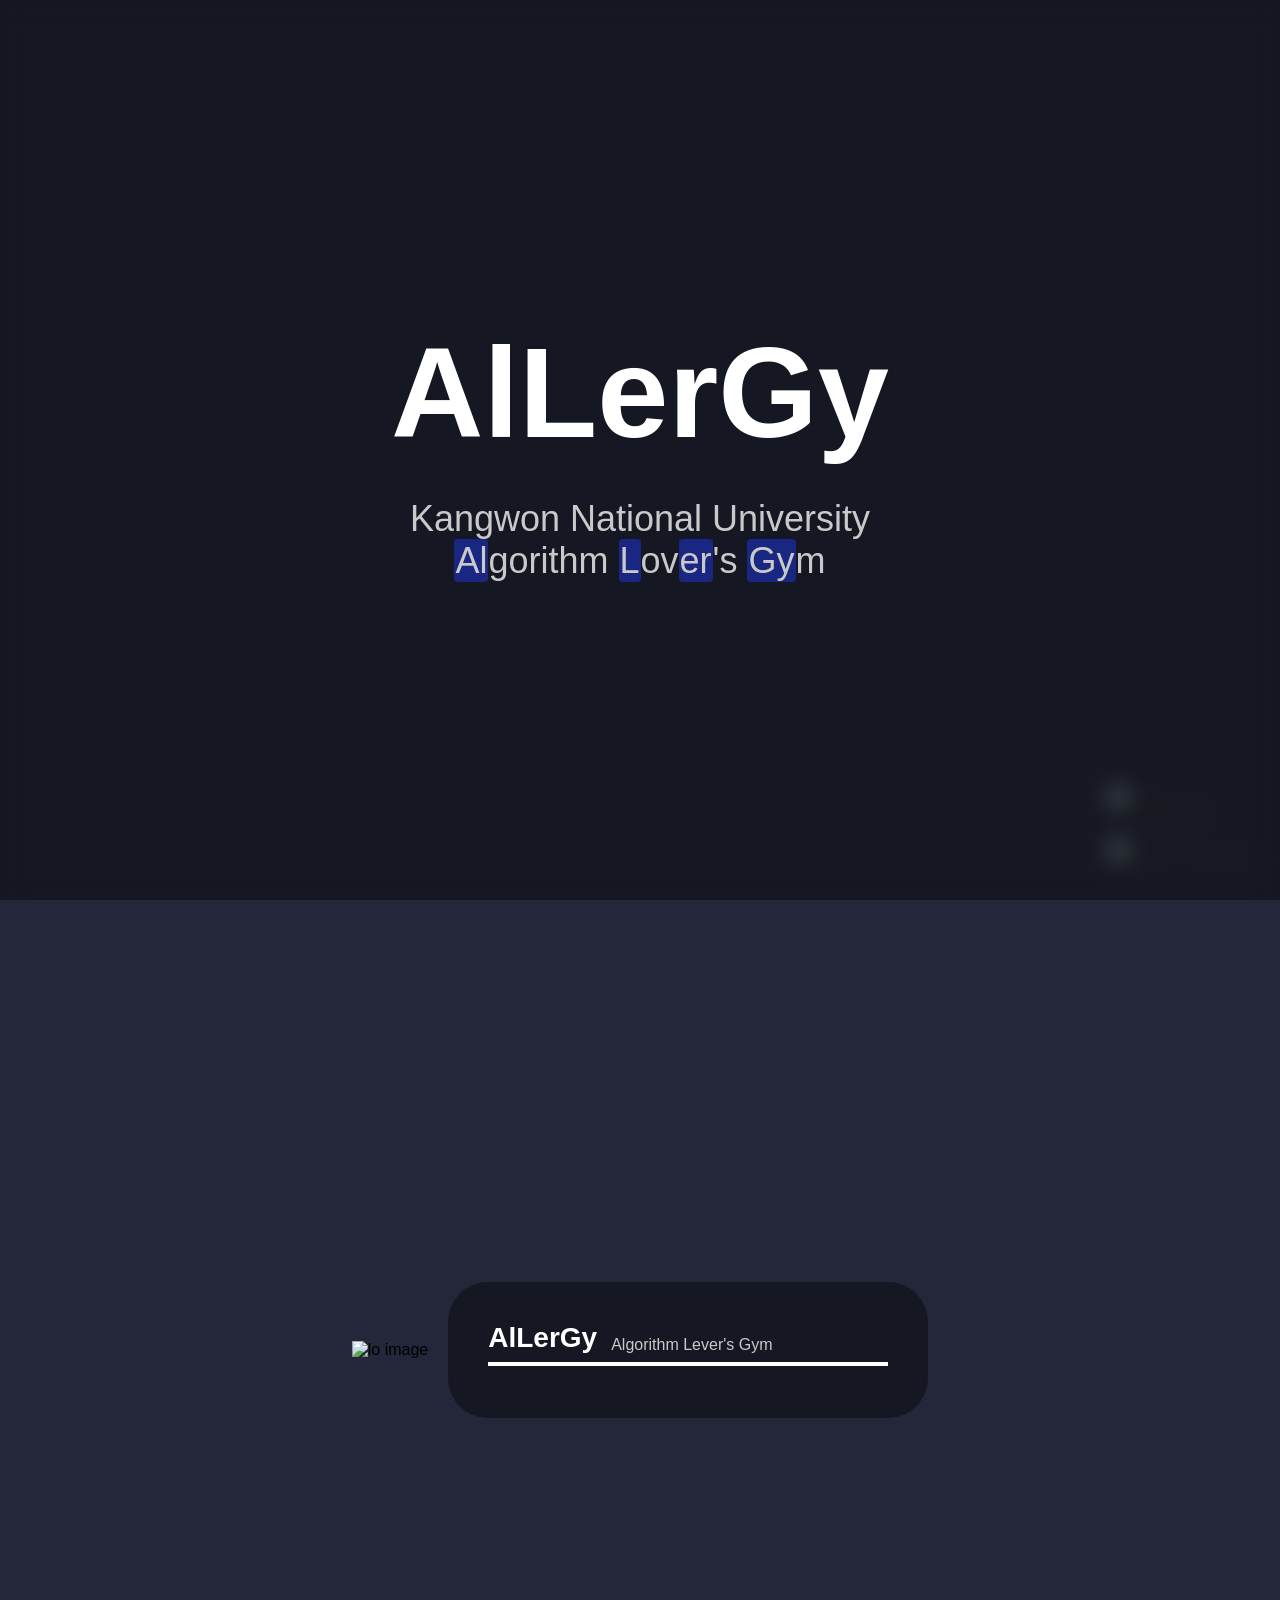
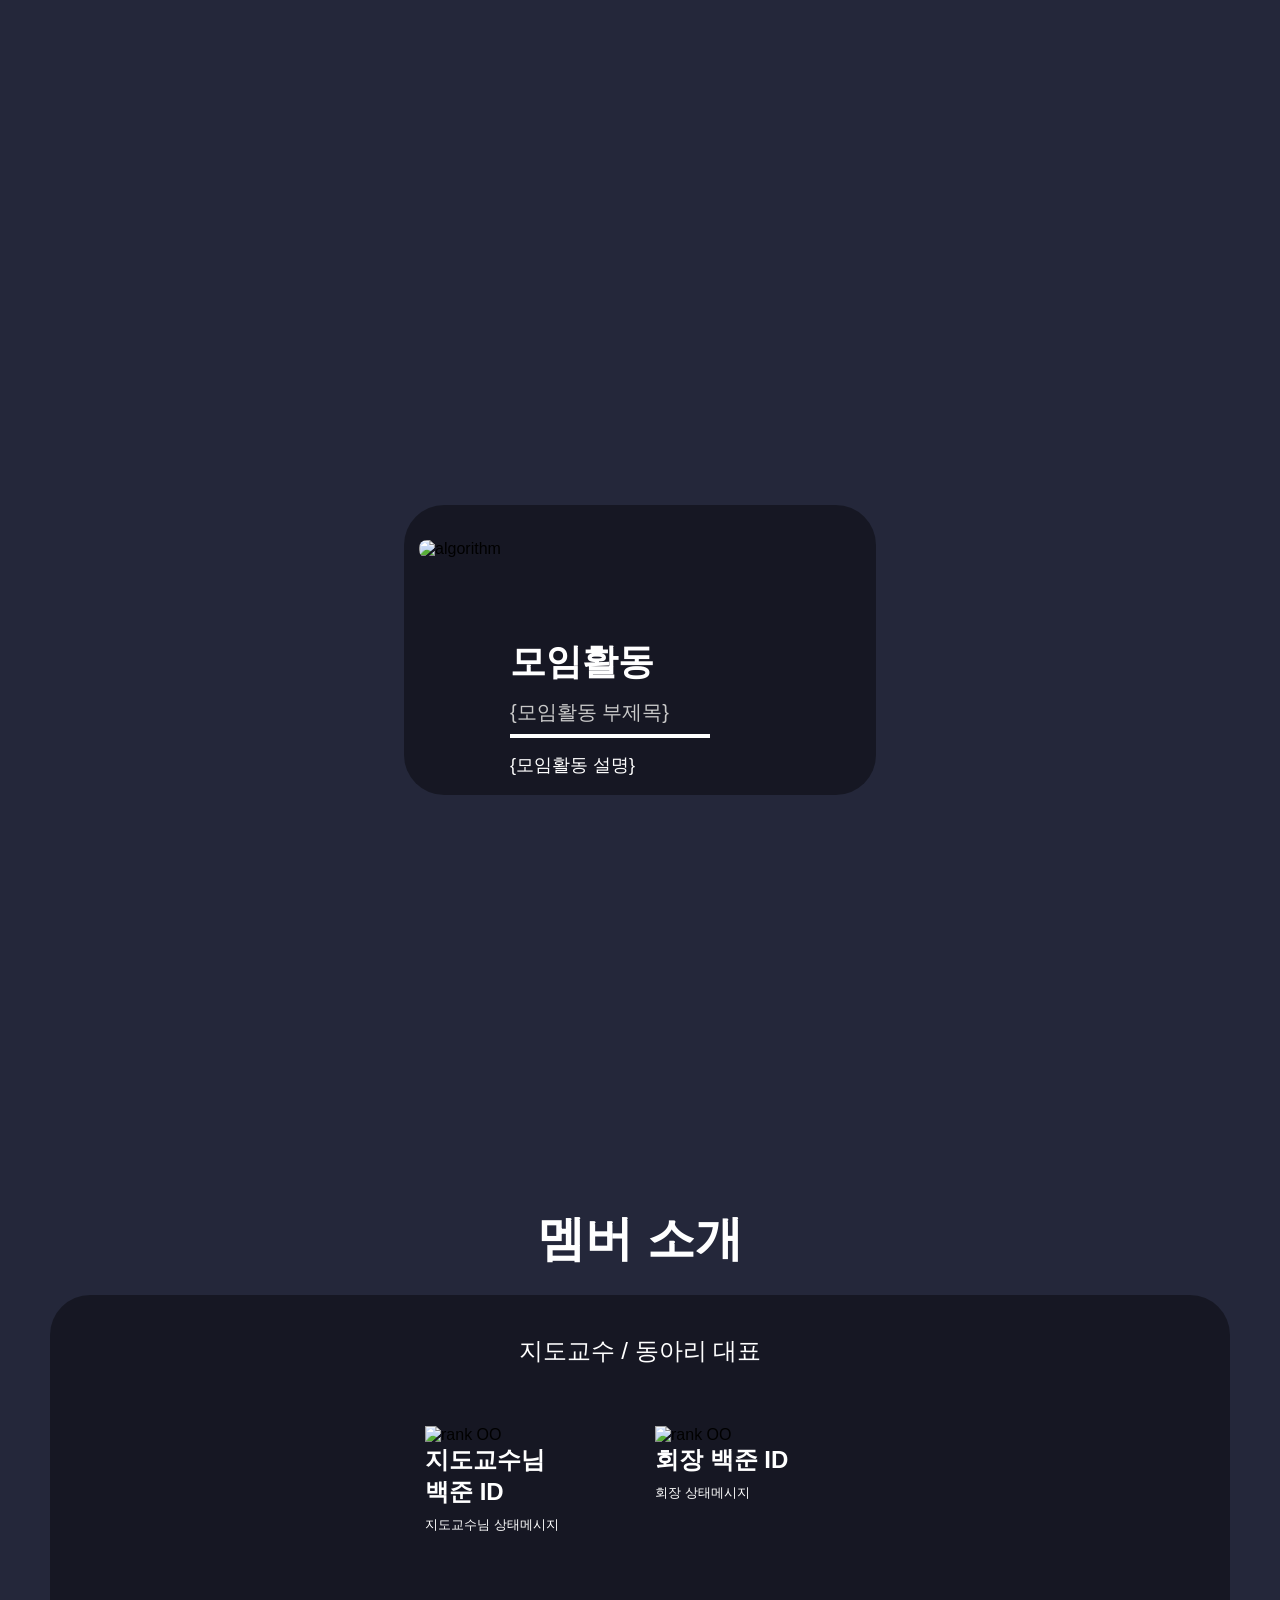
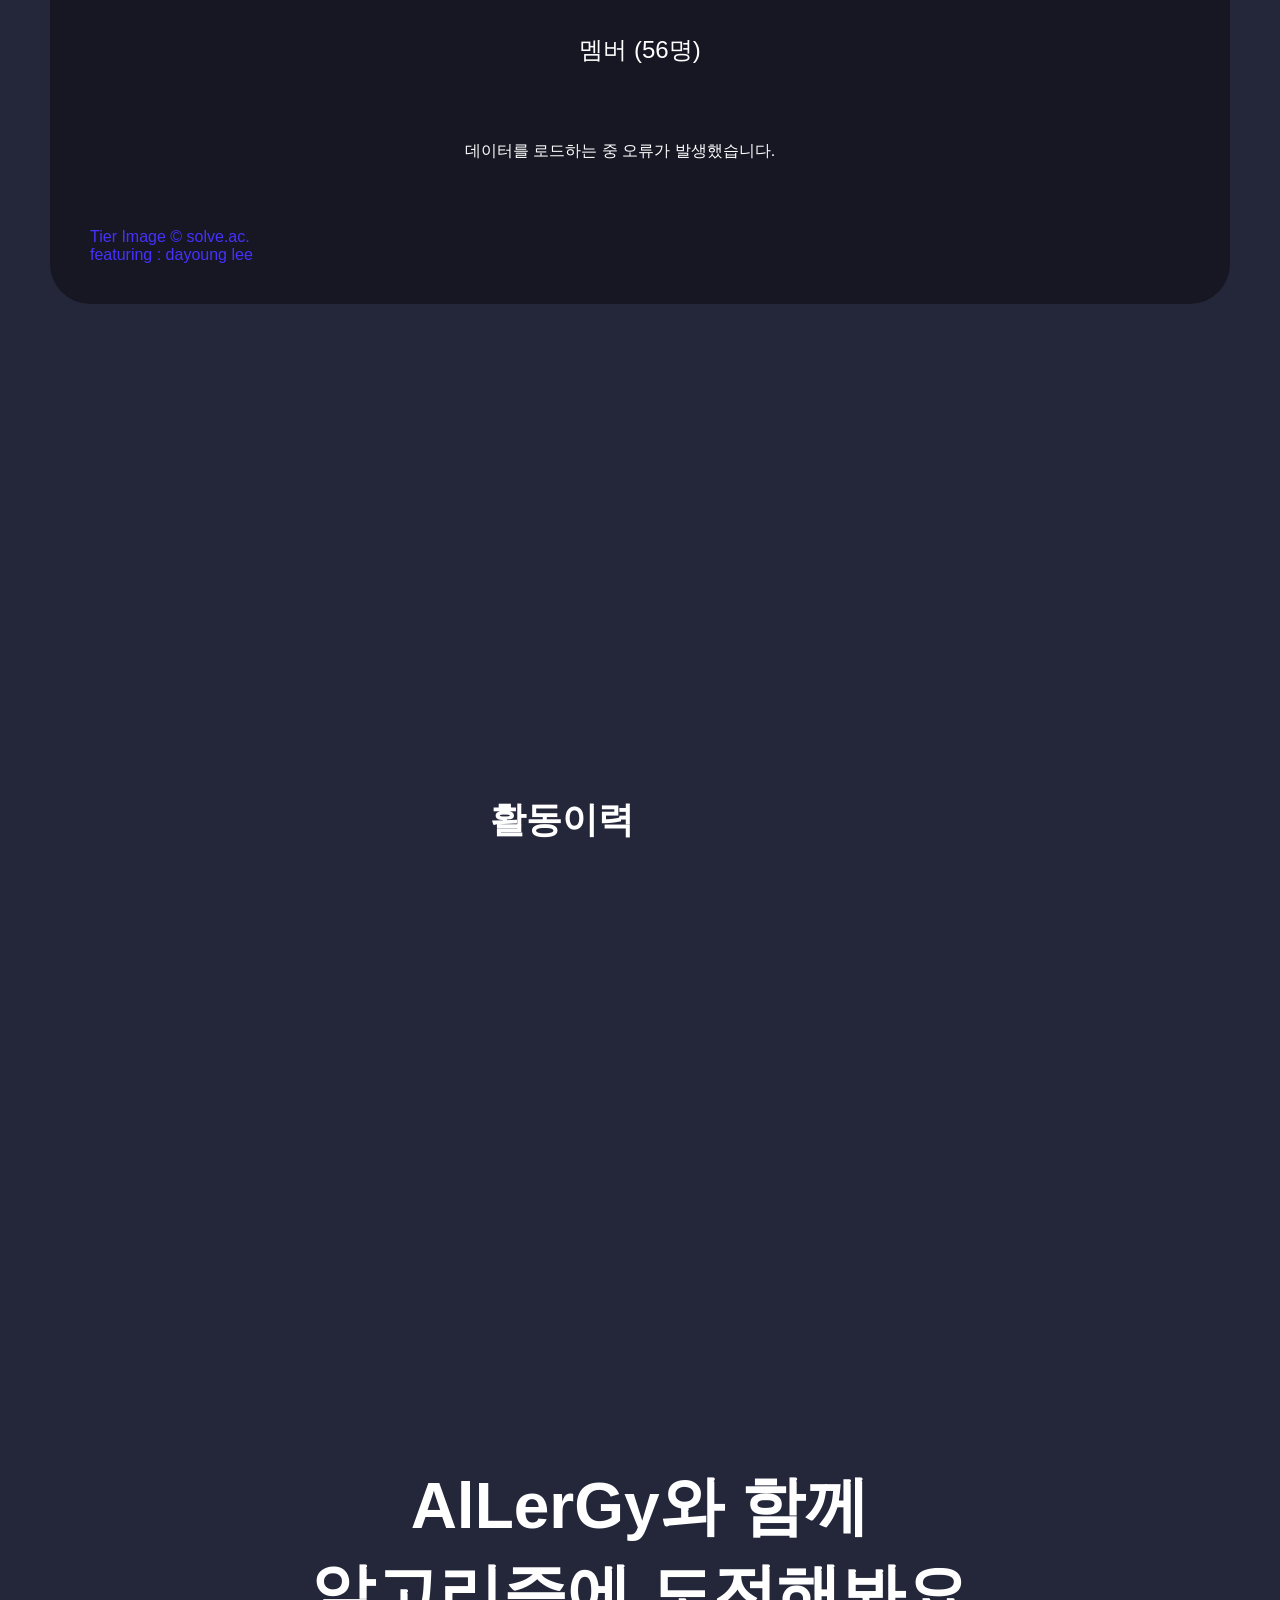
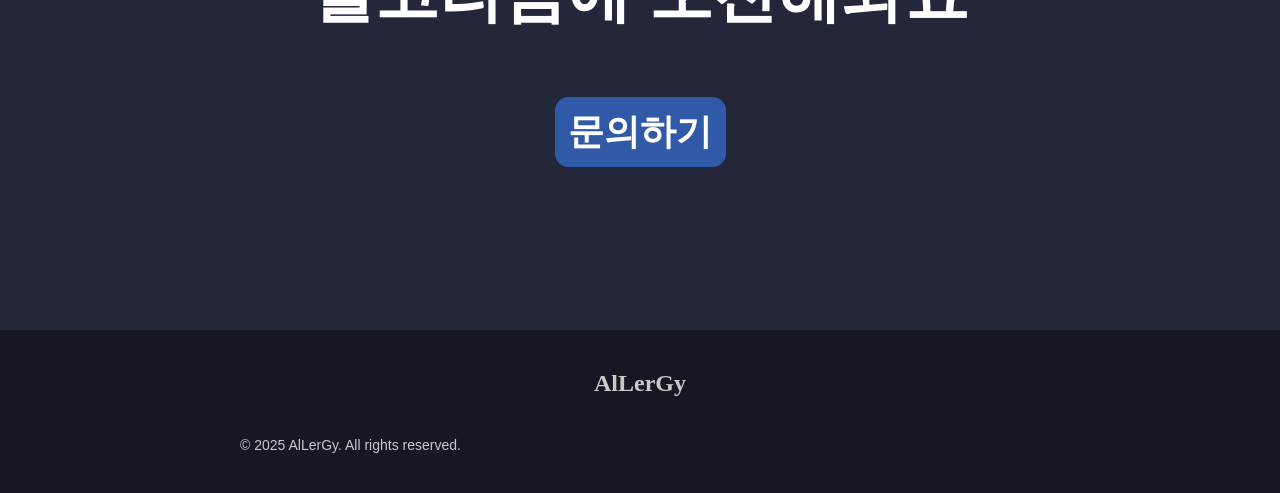
==== commit fb75ee65: "Update index.html" ====
--- a/index.html
+++ b/index.html
@@ -23,13 +23,19 @@
     </div>
   </section>
 
-  <header class="header1 show"> <div class="header-allergy-mom">
-      <a href="#hero" class="header-allergy">AlLerGy</a>
+<header class="header1">
+    <div class="header-allergy-mom">
+      <a href="#allergy" class="header-allergy">AlLerGy</a>
     </div>
     <div class="header-g">
-      <a href="news" class="nav-news-btn">News</a>
+      <a href="#activity">모임활동</a>
+      <a href="#members">동아리부원</a>
+      <a href="#history">활동이력</a>
+      <a href="#contact">문의</a>
+      <a href="news.html">News</a>
     </div>
   </header>
+
 
   <section id="allergy" class="page-section">
     <div class="allergy-box">
--- a/style.css
+++ b/style.css
@@ -20,7 +20,6 @@
 ::-webkit-scrollbar-thumb:hover {
   background: #804eff; /* 호버 시 색상 */
 }
-
 /* ==============================
    1) 기본 전체 스타일
    ============================== */
@@ -33,6 +32,7 @@
   font-family: Arial, sans-serif;
   background: #24273A;
   overflow-x: hidden; 
+  /* cursor: url('./img/pointer-s.svg') 16 16, auto; */
 }
 
 /* section은 기본적으로 100vh로 세팅 */
@@ -95,6 +95,7 @@
   font-family: Inter;
   font-size: 24px;
   font-weight: 600;
+  /* display: none; */
 }
 .footer-box-context {
   color: #c9c9c9;
@@ -113,7 +114,6 @@
   display: flex;
   flex-direction: column;
   gap: 1rem;
-  z-index: 999; /* 하단바보다 뒤에 있게 하려면 조절 */
 }
 .social-icons a {
   color: #333;
@@ -207,14 +207,25 @@
 /* ==============================
    4) allergy 섹션 (#allergy)
    ============================== */
-@keyframes float {
-    0%, 100% { transform: translateY(0); }
-    50% { transform: translateY(-20px); }
-}
-.ps-img {
-  max-width: 440px;
-  height: auto;
+   @keyframes float {
+        0%, 100% {
+            transform: translateY(0);
+        }
+        50% {
+            transform: translateY(-20px);
+        }
+    }
+.ps-img{
+  max-width:440px;
+  height:auto;
   animation: float 3s ease-in-out infinite;
+}
+.ps-front-img{
+  max-width:470px;
+  z-index: 9;
+  position: absolute;
+  /* top: 30%; */
+  /* transform: translate(-50%, -50%); */
 }
 .allergy-box {
   display: flex;
@@ -225,8 +236,17 @@
   max-width: 1100px;
   width: 90%;
   margin: 0 auto;
-  flex-wrap: wrap; 
+  flex-wrap: wrap; /* 래핑 */
   padding: 40px 0;
+  
+}
+.allergy-box-image-box{
+  /* background-image: url("./img/ps/mouseandstart.png"); */
+  /* animation: float 3s ease-in-out infinite; */
+  /* background-image: url("./img/logo/logo2x.png"); */
+  background-size: cover; /* div 크기에 맞춤 */
+  background-repeat: no-repeat;
+  background-position: center;
 }
 .allergy-box-text {
   background: rgba(0, 0, 0, 0.4);
@@ -247,12 +267,14 @@
   gap: 14px;
   align-items: flex-end;
   justify-content: center;
+  flex-shrink: 0;
 }
 .allergy-box-title1 {
   color: #ffffff;
   font-family: "Inter-Bold", sans-serif;
   font-size: 28px;
   font-weight: 700;
+  position: relative;
 }
 .allergy-box-title2 {
   color: #c9c9c9;
@@ -265,8 +287,10 @@
   border-style: solid;
   border-color: #ffffff;
   border-width: 4px 0 0 0;
+  flex-shrink: 0;
   width: 100%;
   height: 0px;
+  position: relative;
 }
 .allergy-box-context {
   color: #ffffff;
@@ -274,6 +298,7 @@
   font-size: 18px;
   line-height: 170%;
   font-weight: 400;
+  position: relative;
   align-self: stretch;
 }
 
@@ -289,8 +314,10 @@
   align-items: center;
   justify-content: center;  
   max-width: 1100px;
+  /* width: 90%; */
   margin: 0 auto;
   padding: 15px 25px 15px 15px;
+
   flex-wrap: wrap;
 }
 .activity-box-image {
@@ -300,6 +327,7 @@
   gap: 10px;
   align-items: flex-start;
   justify-content: flex-start;
+  flex-shrink: 0;
   max-width: 500px;
   width: 100%;
 }
@@ -309,14 +337,25 @@
   gap: 12px;
   align-items: flex-start;
   justify-content: flex-start;
+  position: relative;
   min-width: 250px;
   max-width: 500px;
+  /* width: 100%; */
+}
+.activity-box-title {
+  display: flex;
+  flex-direction: column;
+  gap: 12px;
+  align-items: flex-start;
+  justify-content: flex-start;
+  flex-shrink: 0;
 }
 .activity-box-title1 {
   color: #ffffff;
   font-family: "Inter-Bold", sans-serif;
   font-size: 36px;
   font-weight: 700;
+  position: relative;
 }
 .activity-box-title2 {
   color: #c9c9c9;
@@ -329,8 +368,10 @@
   border-style: solid;
   border-color: #ffffff;
   border-width: 4px 0 0 0;
+  flex-shrink: 0;
   width: 80%;
   height: 0px;
+  position: relative;
 }
 .activity-box-context {
   color: #ffffff;
@@ -338,12 +379,13 @@
   font-size: 18px;
   line-height: 170%;
   font-weight: 400;
+  position: relative;
 }
 
 /* ==============================
    6) members 섹션 (#members)
    ============================== */
-.copy-right-soled {
+.copy-right-soled{
   width: 100%;
   text-align: left;
   color: #4631ff;
@@ -365,6 +407,8 @@
   font-size: 48px;
   font-family: "Inter-ExtraBold", sans-serif;
   font-weight: 800;
+  position: relative;
+  align-self: stretch;
   text-align: center;
   padding: 10px;
 }
@@ -374,10 +418,28 @@
   padding: 40px;
   display: flex;
   flex-direction: column;
-  align-items: center;
+  /* gap: 80px; */
+  align-items: center;
+  justify-content: flex-start;
+  flex-shrink: 0;
+  position: relative;
   width: 100%;
   overflow-y: auto;
   max-height: 900px;
+}
+.members-box-context-div {
+  display: flex;
+  flex-direction: column;
+  gap: 39px;
+  align-items: center;
+  justify-content: flex-start;
+  flex-shrink: 0;
+  position: relative;
+}
+.members-box-context-title {
+  color: #ffffff;
+  font-size: 24px;
+  font-family: "Inter-Bold", sans-serif;
 }
 .members-box-context-member-containers {
   display: grid;
@@ -394,31 +456,67 @@
   border-radius: 12px;
   padding: 8px 12px;
   display: flex;
+  flex-direction: row;
   gap: 8px;
   align-items: center;
+  justify-content: flex-start;
+  flex-shrink: 0;
   width: 100%;
   max-width: 207px;
-}
-
-/* 랭크 박스 섀도우 */
-.member-rank-b { box-shadow: 0px 0px 4px 0px #ad5600; }
-.member-rank-s { box-shadow: 0px 0px 4px 0px #435f7a; }
-.member-rank-g { box-shadow: 0px 0px 4px 0px #ec9a00; }
-.member-rank-p { box-shadow: 0px 0px 4px 0px #27e2a4; }
-.member-rank-d { box-shadow: 0px 0px 4px 0px #00b4fc; }
-
-.members-container img { width: 50px; height: 50px; }
+  position: relative;
+}
+
+.member-rank-b { /* 브론즈 */
+  box-shadow: 0px 0px 4px 0px rgba(173, 86, 0, 1); /* #ad5600 */
+}
+
+.member-rank-s { /* 실버 */
+  box-shadow: 0px 0px 4px 0px rgba(67, 95, 122, 1); /* #435f7a */
+}
+
+.member-rank-g { /* 골드 */
+  box-shadow: 0px 0px 4px 0px rgba(236, 154, 0, 1); /* #ec9a00 */
+}
+
+.member-rank-p { /* 플래티넘 */
+  box-shadow: 0px 0px 4px 0px rgba(39, 226, 164, 1); /* #27e2a4 */
+}
+
+.member-rank-d { /* 다이아몬드 */
+  box-shadow: 0px 0px 4px 0px rgba(0, 180, 252, 1); /* #00b4fc */
+}
+
+.members-container img {
+  width: 50px;
+  height: 50px;
+  /* border-radius: 20%;S */
+}
+.members-container-context {
+  display: flex;
+  flex-direction: column;
+  gap: 8px;
+  align-items: flex-start;
+  justify-content: flex-start;
+  flex-shrink: 0;
+  width: 125px;
+  position: relative;
+  width: 140px;
+}
 .members-container-context-id {
   color: #ffffff;
   font-family: "Inter-Bold", sans-serif;
   font-size: 24px;
   font-weight: 700;
+  position: relative;
+  align-self: stretch;
 }
 .members-container-context-text {
   color: #ffffff;
   font-family: "Inter-Light", sans-serif;
   font-size: 13px;
   font-weight: 300;
+  position: relative;
+  align-self: stretch;
 }
 
 /* ==============================
@@ -429,6 +527,7 @@
   flex-direction: row;
   gap: 60px;
   align-items: flex-start;
+  justify-content: flex-start;
   margin: 0 auto;
   max-width: 1100px;
   padding: 40px;
@@ -441,128 +540,258 @@
   font-weight: 700;
   min-width: 200px;
 }
+
+/* 오른쪽 텍스트와 선을 감싸는 부모 (상대 위치 지정) */
 .history-box-right {
   display: flex;
   width: 100%;
   max-width: 612px;
   position: relative;
-}
+  /* gap은 absolute 선에는 적용되지 않으므로 margin으로 조절합니다 */
+}
+
+/* 이미지 대신 CSS로 그리는 세로 선 */
 .history-box-right-line {
   position: absolute;
-  left: 6px;
-  top: 10px;
-  bottom: 10px;
-  width: 3px;
-  background-color: #ffffff;
+  left: 6px; /* 선의 가로 위치 */
+  top: 10px; /* 시작 위치를 글자 높이에 살짝 맞춤 */
+  bottom: 10px; /* 콘텐츠가 끝나는 곳까지 자동으로 늘어남 */
+  width: 3px; /* 선 두께 */
+  background-color: #ffffff; /* 동아리 테마 색상 */
   border-radius: 2px;
 }
+
+/* 텍스트 컨테이너 (선과 겹치지 않게 여백 추가) */
 .history-box-right-text {
   display: flex;
   flex-direction: column;
-  gap: 40px;
-  margin-left: 40px;
-}
+  gap: 40px; /* 연도별 간격을 조금 더 넓혀서 타임라인 느낌 강조 */
+  margin-left: 40px; /* 세로선이 들어갈 공간 확보 */
+}
+
+/* 연도별 개별 블록 (점을 찍기 위해 상대 위치 지정) */
 .history-box-right-text-box {
-  position: relative;
-}
+  display: flex;
+  flex-direction: column;
+  gap: 10px;
+  position: relative; /* ::before(점)의 기준점이 됨 */
+}
+
+/* 연도 옆에 동그란 점(노드) 생성 */
 .history-box-right-text-box::before {
   content: "";
   position: absolute;
-  left: -40.5px;
-  top: 6px;
+  left: -40.5px; /* 세로선 위치에 정확히 맞춤 */
+  top: 6px; /* 텍스트(연도)의 수직 중앙쯤으로 정렬 */
   width: 12px;
   height: 12px;
   border-radius: 50%;
-  background-color: #24273A;
-  border: 3px solid #ffffff;
-  z-index: 2;
+  background-color: #24273A; /* 배경색과 동일하게 해서 구멍 뚫린 느낌 */
+  border: 3px solid #ffffff; /* 점 테두리를 메인 색상으로 */
+  z-index: 2; /* 선 위로 올라오게 설정 */
+}
+
+.history-box-right-text-box-title {
+  color: #ffffff;
+  font-family: "Inter-Bold", sans-serif;
+  font-size: 24px;
+  font-weight: 700;
+}
+.history-box-right-text-box-text {
+  color: #c9c9c9;
+  font-family: "Inter-Regular", sans-serif;
+  font-size: 20px;
+  line-height: 1.5;
+  word-break: keep-all; /* 단어 단위로 자연스럽게 줄바꿈 */
+  overflow-wrap: break-word; /* 너무 긴 단어는 쪼개서라도 줄바꿈 */
 }
 
 /* ==============================
    8) contact 섹션 (#contact)
    ============================== */
-#contact { min-height: 70vh; }
+#contact {
+  min-height: 70vh;
+}
+.contact-box {
+  display: flex;
+  flex-direction: column;
+  gap: 60px;
+  align-items: center;
+  justify-content: center;
+  margin: 0 auto;
+  max-width: 1100px;
+  width: 90%;
+  padding: 40px 0;
+}
 .contact-text {
   color: #ffffff;
   text-align: center;
   font-family: "Inter-ExtraBold", sans-serif;
   font-size: 64px;
   font-weight: 800;
+  position: relative;
 }
 .contact-btn {
   background: #305aa8;
   border-radius: 13.5px;
   padding: 10.12px 13.5px;
+  display: flex;
+  flex-direction: row;
+  gap: 8.44px;
+  align-items: center;
+  justify-content: center;
+  flex-shrink: 0;
+  position: relative;
   color: #ffffff;
   font-family: "Inter-ExtraBold", sans-serif;
   font-size: 36px;
   font-weight: 800;
   cursor: pointer;
-  text-align: center;
-}
-
-/* ==============================
-   9) 반응형 미디어 쿼리
-   ============================== */
-
-/* 태블릿 이하 통합 관리 (768px 미만) */
+}
+
+/* ==============================
+   9) 반응형 미디어 쿼리:
+     - PC (min-width ~1200px)
+     - 노트북 (992px ~ 1199px)
+     - 태블릿 (768px ~ 991px)
+     - 작은 태블릿/폰 (576px ~ 767px)
+     - 휴대폰 (max-width: 575px)
+   단, 여기선 max-width 기준만 사용.
+   ============================== */
+
+/* 데스크톱(가로 ~1199px) 이하 */
+@media (max-width: 1199px) {
+  .hero-div-div1 {
+    font-size: 100px;
+  }
+}
+
+/* 노트북(가로 ~992px) 이하 */
+@media (max-width: 992px) {
+  .hero-div-div1 {
+    font-size: 80px;
+  }
+  .activity-box-title1 {
+    font-size: 32px;
+  }
+  .members-box-title {
+    font-size: 40px;
+  }
+}
+
+/* 태블릿(가로 ~768px) 이하 */
 @media (max-width: 768px) {
-  /* 하단 탭 바 스타일 적용 */
-  header {
-    display: flex !important;
-    top: auto !important;
-    bottom: 0 !important;
-    left: 0;
-    width: 100%;
-    height: 65px;
-    background: rgba(24, 25, 38, 0.9) !important;
-    backdrop-filter: blur(15px);
-    border-top: 1px solid rgba(255, 255, 255, 0.1);
-    padding: 0 40px !important;
-    gap: 0 !important;
-    justify-content: space-between !important;
-    align-items: center;
-    transform: translateY(0) !important;
-    border-radius: 20px 20px 0 0;
-    z-index: 1000;
-  }
-
-  /* 메뉴 간격 제거 */
-  .header-allergy-mom, .header-g {
-    gap: 0 !important;
-  }
-
-  /* 폰트 및 컬러 조절 */
-  .header-allergy, .header-g a {
-    font-size: 1.1rem !important;
-    font-weight: 700 !important;
-    color: #ffffff !important;
-  }
-  
-  /* News 버튼 강조 */
-  .header-g a {
-    color: #4631ff !important;
-  }
-
-  /* 하단바 가림 방지 여백 */
-  body {
-    padding-bottom: 80px !important;
-  }
-
-  /* 기존 레이아웃 조정 */
-  .hero-div-div1 { font-size: 64px; }
-  .hero-div-div2 { font-size: 28px; }
-  .contact-text { font-size: 36px; }
-  .members-box-context-member-containers { grid-template-columns: 1fr 1fr; }
-  .social-icons { bottom: 85px; } /* 하단바 위로 올리기 */
-}
-
-/* 휴대폰 이하 (480px 미만) */
+  .hero-div-div1 {
+    font-size: 64px;
+  }
+  .hero-div-div2 {
+    font-size: 28px;
+  }
+  .contact-text {
+    font-size: 36px;
+  }
+  .activity-box {
+    gap: 30px;
+  }
+  .activity-box-title1 {
+    font-size: 28px;
+  }
+  .activity-box-context {
+    font-size: 20px;
+  }
+  .members-box-title {
+    font-size: 36px;
+  }
+  .members-box {
+    padding: 20px;
+  }
+  header{
+    display: none;
+  }
+  .members-box-context-member-containers {
+    grid-template-columns: 1fr 1fr;
+  } 
+}
+
+/* 작은 태블릿/폰 (가로 ~576px) 이하 */
+@media (max-width: 576px) {
+  .history-box {
+    flex-direction: column; /* 가로 배치를 세로 배치로 변경 */
+    gap: 30px;
+  }
+  .history-box-left {
+    min-width: auto;
+  }
+  .history-box-right {
+    max-width: 100%; /* 모바일에서는 가로 폭을 꽉 채우게 변경 */
+  }
+  .history-box-right-text-box-title {
+    font-size: 20px; /* 모바일 화면에 맞춰 폰트 크기 조절 */
+  }
+  .history-box-right-text-box-text {
+    font-size: 16px; 
+  }
+  .hero-div-div1 {
+    font-size: 48px;
+  }
+  .hero-div-div2 {
+    font-size: 20px;
+  }
+  .footer-box {
+    padding: 0 10px;
+  }
+  .allergy-box-text {
+    padding: 20px;
+  }
+  .activity-box {
+    padding: 10px;
+  }
+  .members-box {
+    padding: 20px 0;
+  }
+  .allergy-box-context{
+    font-size: 16px;
+  }
+  .activity-box-context{  
+    font-size: 16px;
+  }
+  .ps-img{
+    max-width:300px;
+  }
+}
+
+/* 휴대폰(가로 ~480px) 이하 */
 @media (max-width: 480px) {
-  header { padding: 0 25px !important; }
-  .hero-div-div1 { font-size: 40px; }
-  .contact-text { font-size: 28px; }
-  .members-box-context-member-containers { grid-template-columns: 1fr; }
-  .history-box-right-text { margin-left: 30px; }
-  .history-box-right-text-box::before { left: -30.5px; }
+  .hero-div-div1 {
+    font-size: 40px;
+  }
+  .hero-div-div2 {
+    font-size: 18px;
+  }
+  .activity-box-title1 {
+    font-size: 24px;
+  }
+  .contact-text {
+    font-size: 28px;
+  }
+  .contact-btn {
+    font-size: 20px;
+  }
+  .footer-box-info {
+    font-size: 20px;
+  }
+  .ps-img{
+    max-width:250px;
+  }
+  .members-box-context-member-containers {
+    grid-template-columns: 1fr;
+  } 
+  .history-box-right-text {
+    margin-left: 30px; /* 화면이 좁으니 선과 텍스트 사이 간격을 약간 좁힘 */
+  }
+  .history-box-right-text-box::before {
+    left: -30.5px; /* 간격을 좁힌 만큼 동그라미(점) 위치도 당겨줌 */
+    width: 10px; /* 동그라미 크기도 살짝 작게 */
+    height: 10px;
+  }
 }
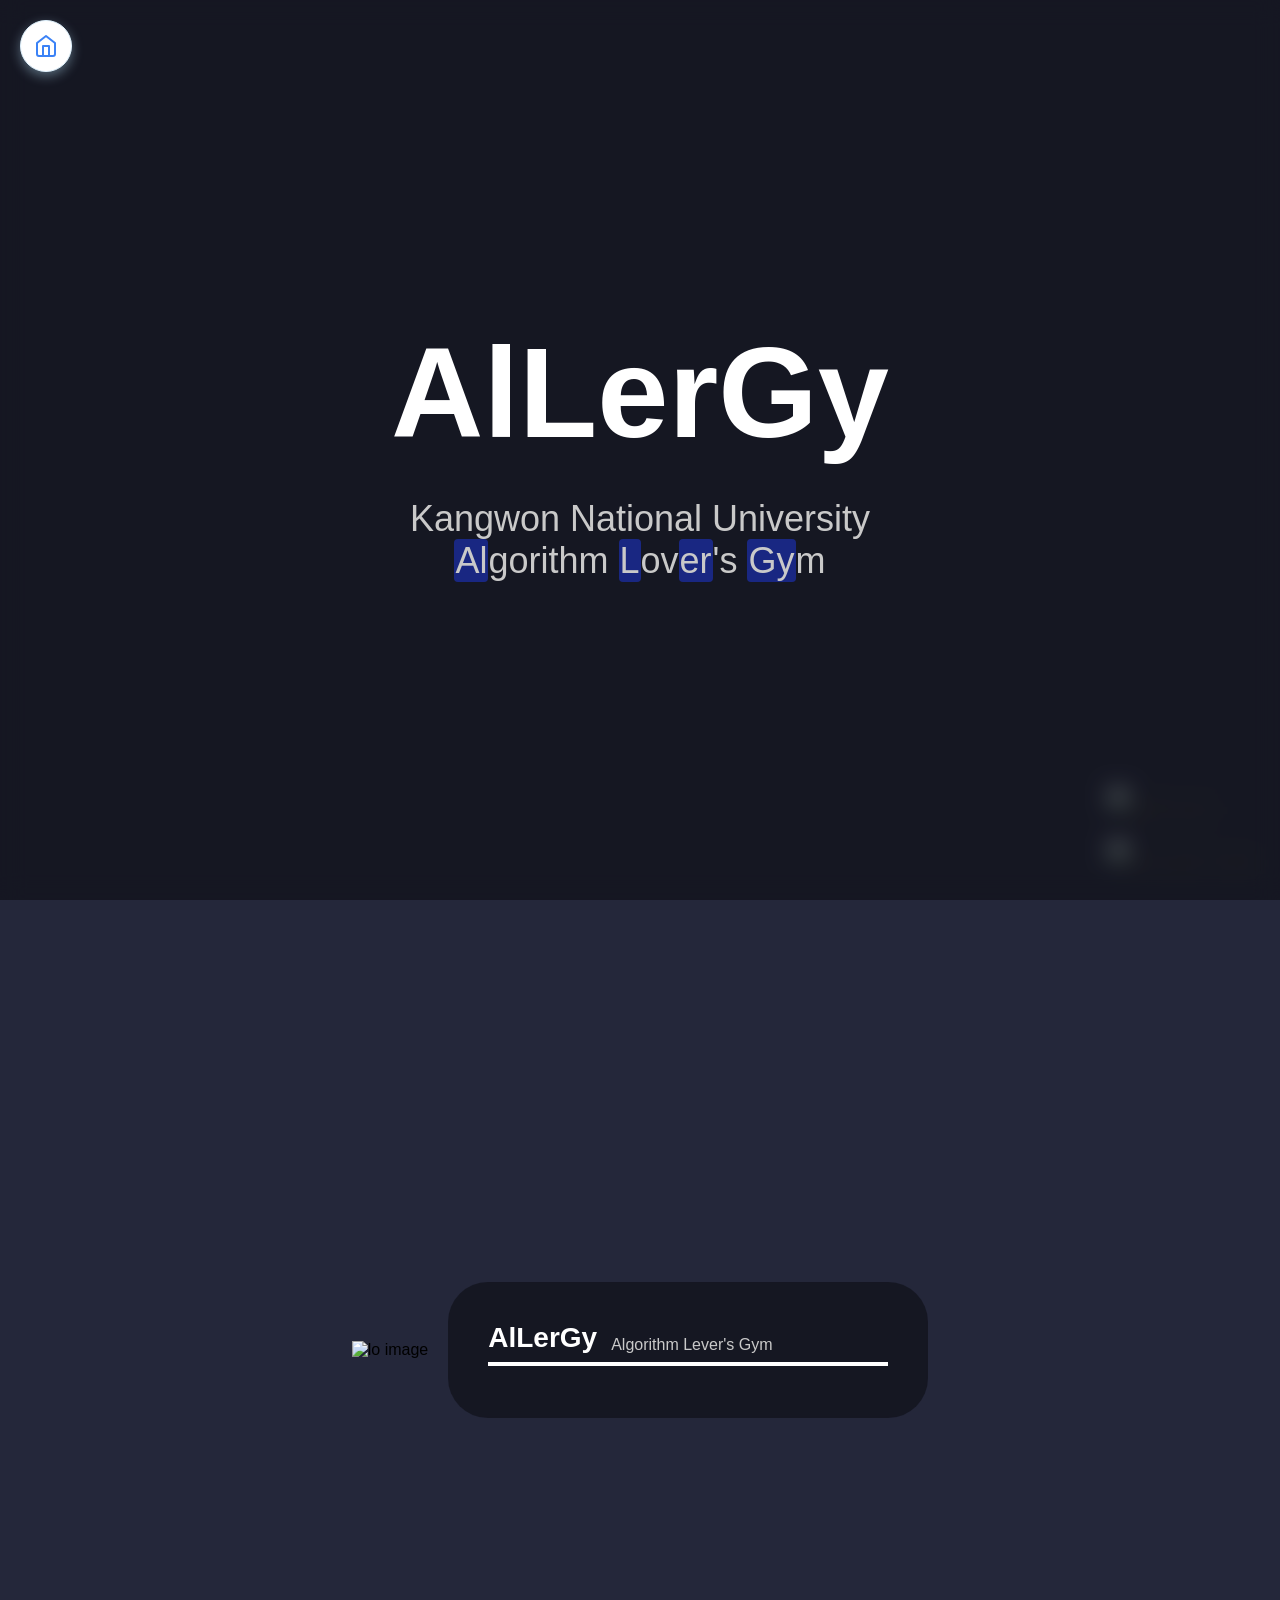
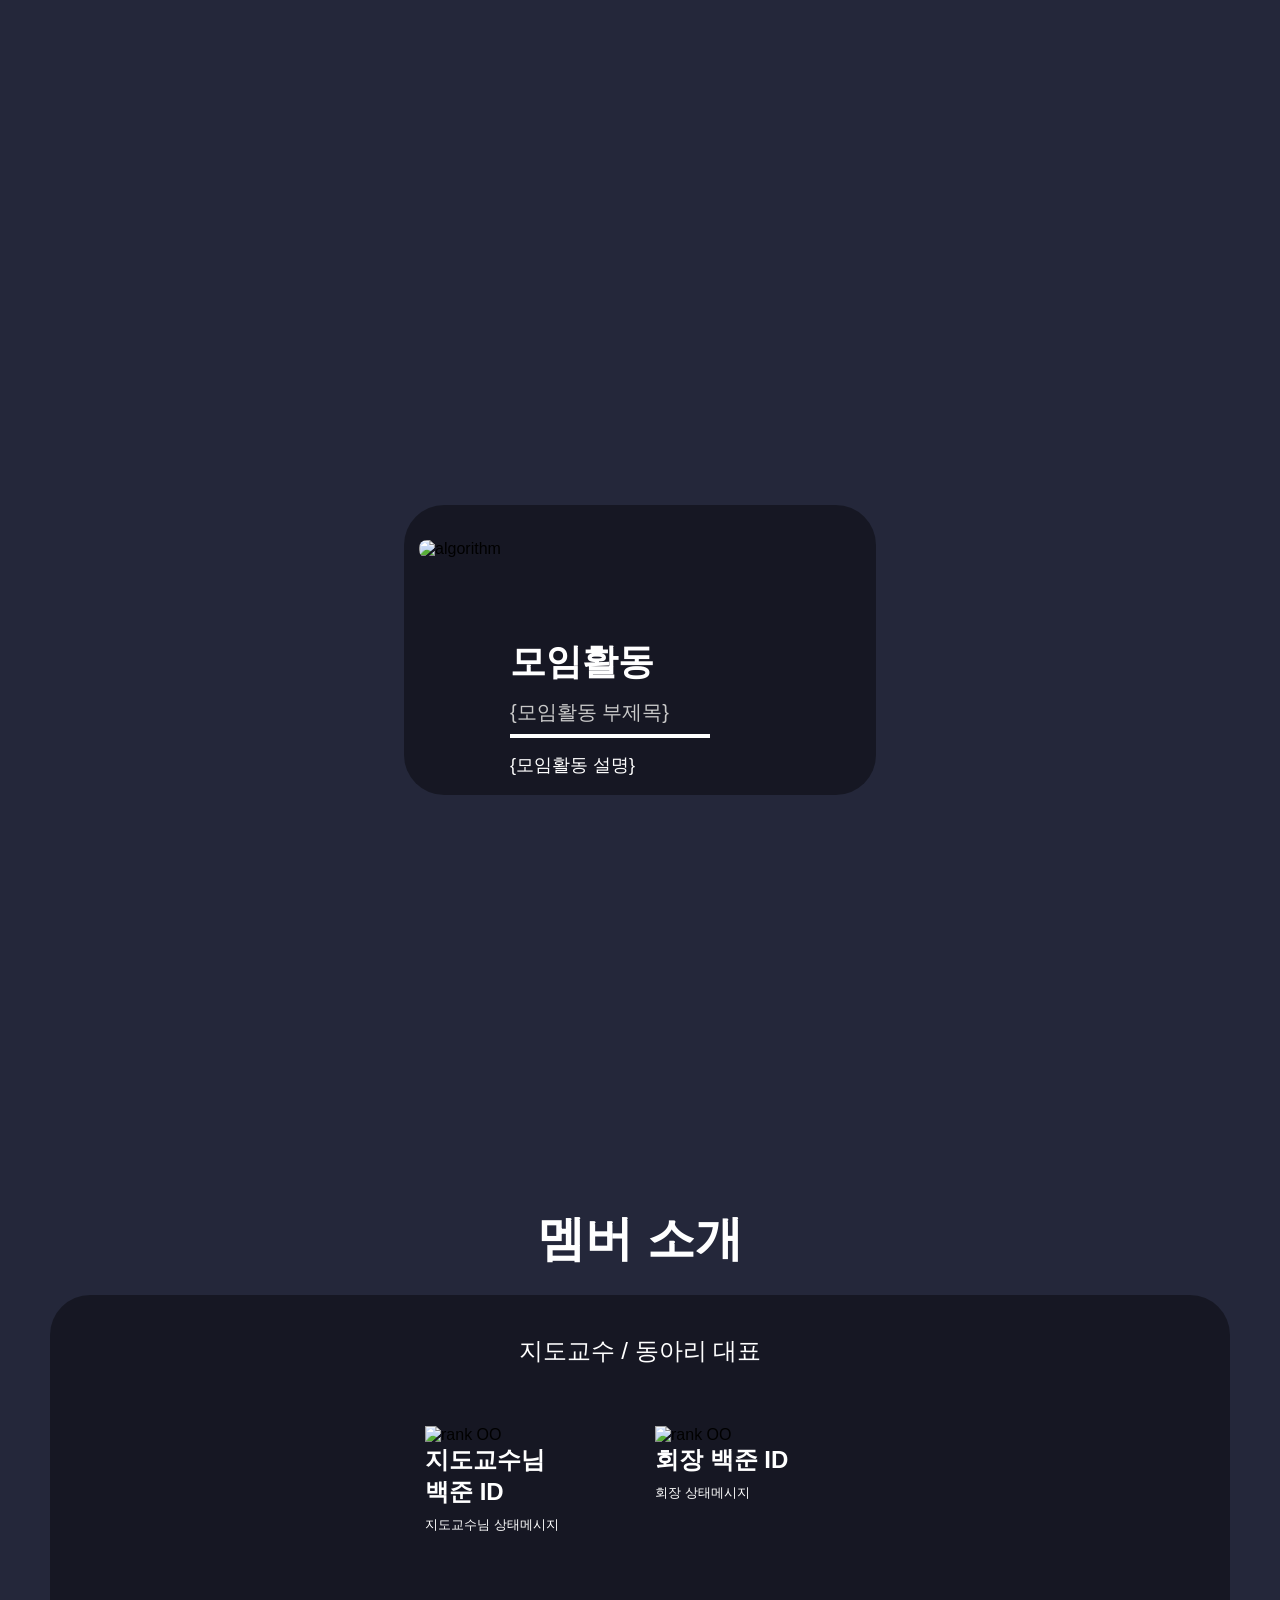
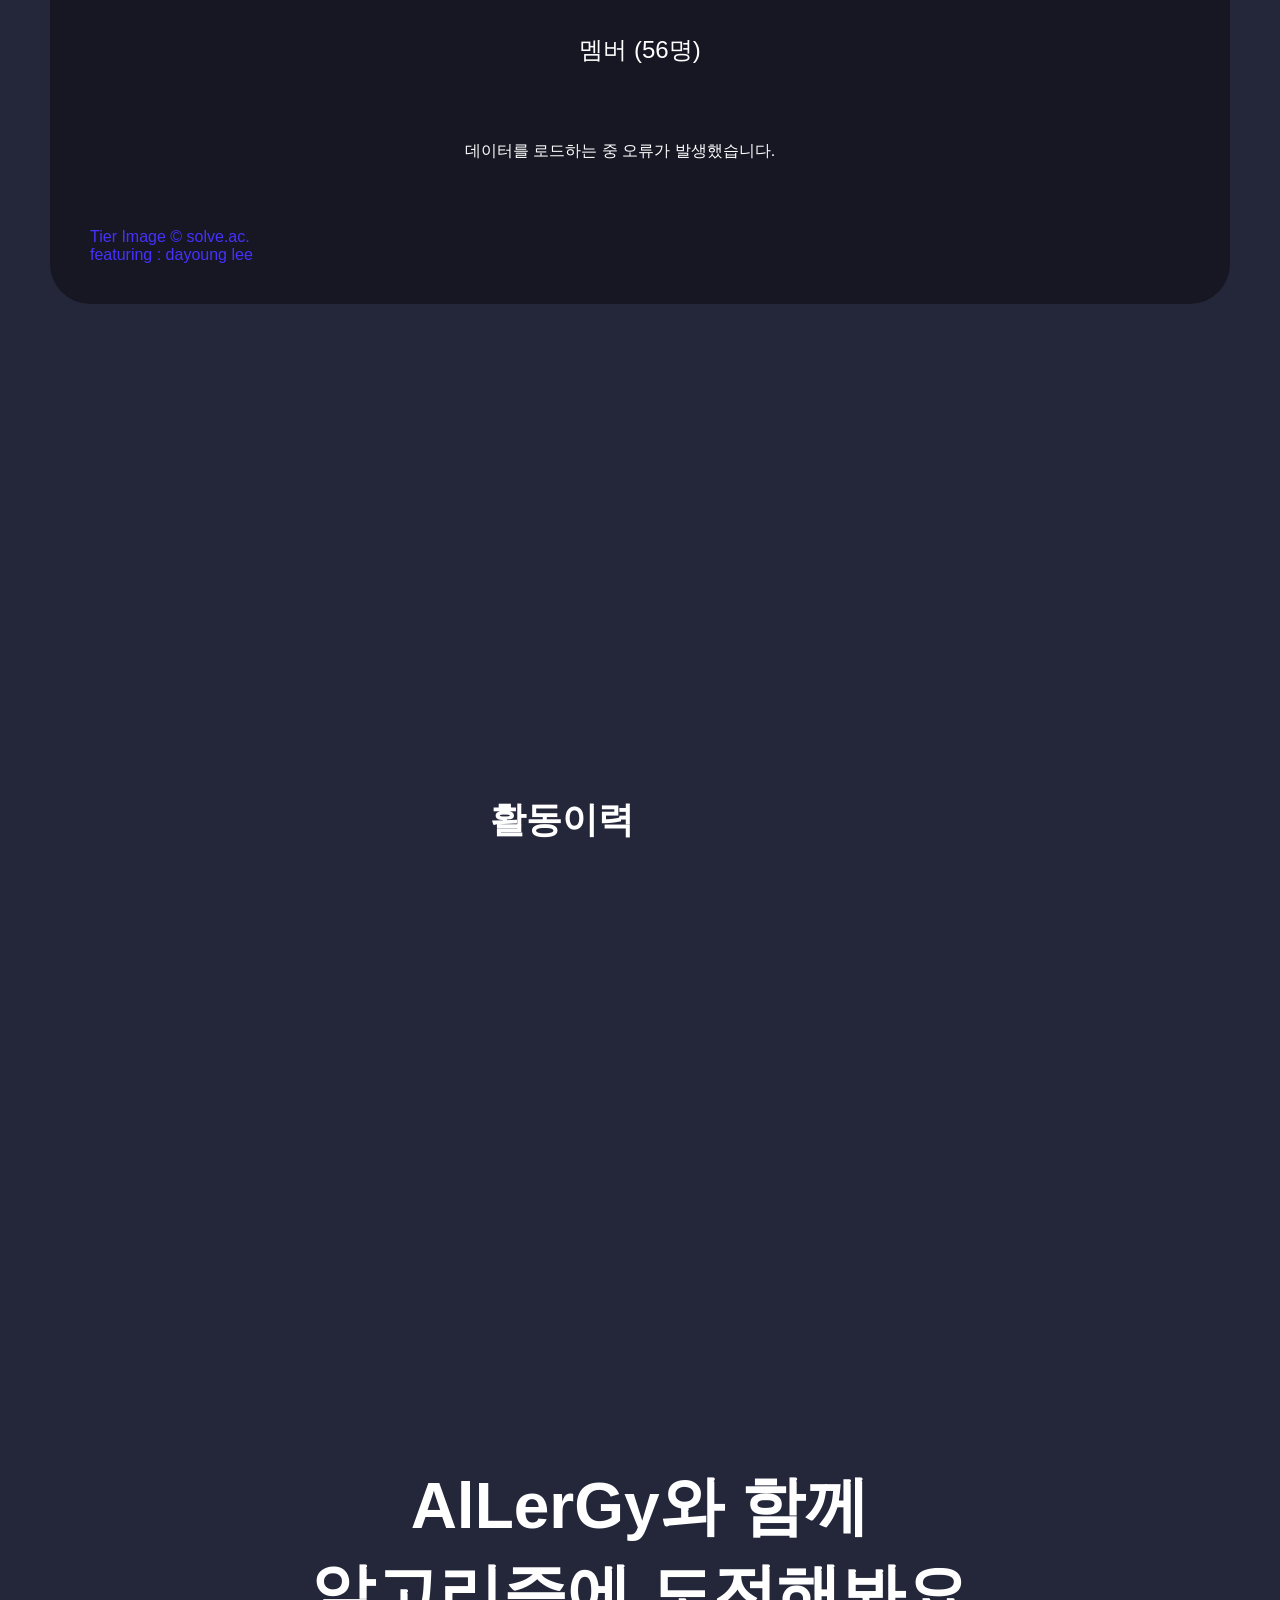
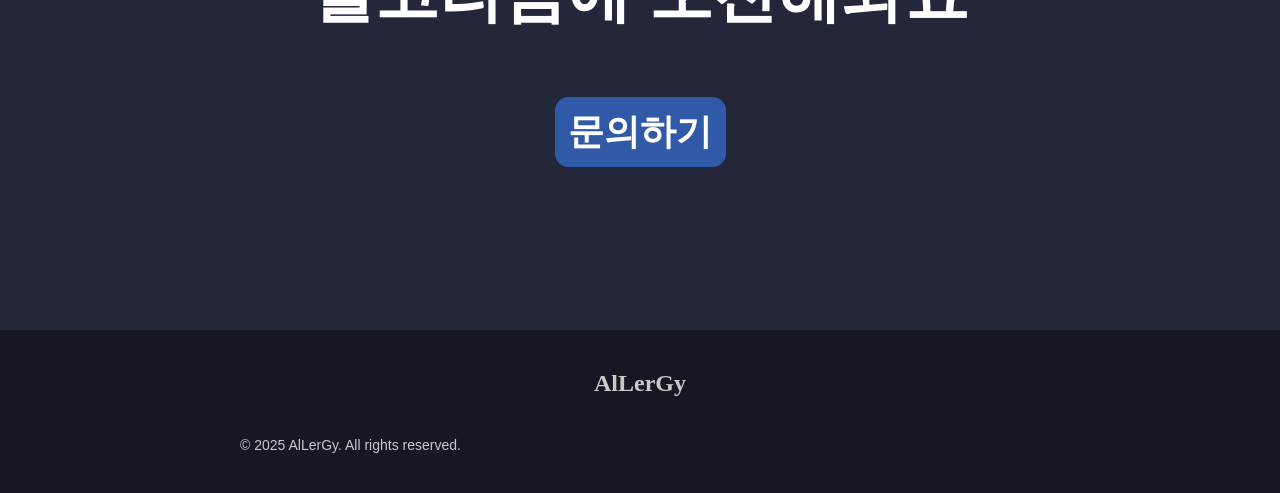
==== commit aa393c1f: "update icon" ====
--- a/index.html
+++ b/index.html
@@ -23,19 +23,9 @@
     </div>
   </section>
 
-<header class="header1">
-    <div class="header-allergy-mom">
-      <a href="#allergy" class="header-allergy">AlLerGy</a>
-    </div>
-    <div class="header-g">
-      <a href="#activity">모임활동</a>
-      <a href="#members">동아리부원</a>
-      <a href="#history">활동이력</a>
-      <a href="#contact">문의</a>
-      <a href="news.html">News</a>
-    </div>
-  </header>
-
+  <a href="https://allergy-knu.github.io/news" class="news-fab" title="News로 이동">
+    <svg xmlns="http://www.w3.org/2000/svg" width="24" height="24" viewBox="0 0 24 24" fill="none" stroke="currentColor" stroke-width="2" stroke-linecap="round" stroke-linejoin="round"><path d="m3 9 9-7 9 7v11a2 2 0 0 1-2 2H5a2 2 0 0 1-2-2z"/><polyline points="9 22 9 12 15 12 15 22"/></svg>
+  </a>
 
   <section id="allergy" class="page-section">
     <div class="allergy-box">
--- a/style.css
+++ b/style.css
@@ -1,4 +1,28 @@
 /* 전체 페이지 스크롤바 */
+.news-fab {
+    position: fixed;
+    top: 20px;
+    left: 20px;
+    width: 50px;
+    height: 50px;
+    background-color: white;
+    border: 1px solid #e0f2fe; /* blue-100 */
+    border-radius: 50%;
+    display: flex;
+    align-items: center;
+    justify-content: center;
+    color: #3b82f6; /* blue-500 */
+    box-shadow: 0 4px 12px rgba(186, 230, 253, 0.4);
+    z-index: 1000;
+    transition: all 0.3s ease;
+}
+
+.news-fab:hover {
+    transform: scale(1.1);
+    background-color: #eff6ff; /* blue-50 */
+    box-shadow: 0 6px 16px rgba(186, 230, 253, 0.6);
+}
+
 ::-webkit-scrollbar {
   width: 6px; /* 세로 스크롤바 너비 */
   height: 6px; /* 가로 스크롤바 높이 */
@@ -139,15 +163,6 @@
   font-family: Inter;
   font-size: 16px;
   font-weight: 400;
-}
-.header-allergy-mom {
-  display: flex;
-  flex-direction: row;
-  gap: 80px;
-  align-items: center;
-  justify-content: flex-start;
-  flex-shrink: 0;
-  position: relative;
 }
 
 /* ==============================
@@ -794,4 +809,10 @@
     width: 10px; /* 동그라미 크기도 살짝 작게 */
     height: 10px;
   }
+  .news-fab {
+    top: 15px;
+    left: 15px;
+    width: 44px;
+    height: 44px;
+  }
 }
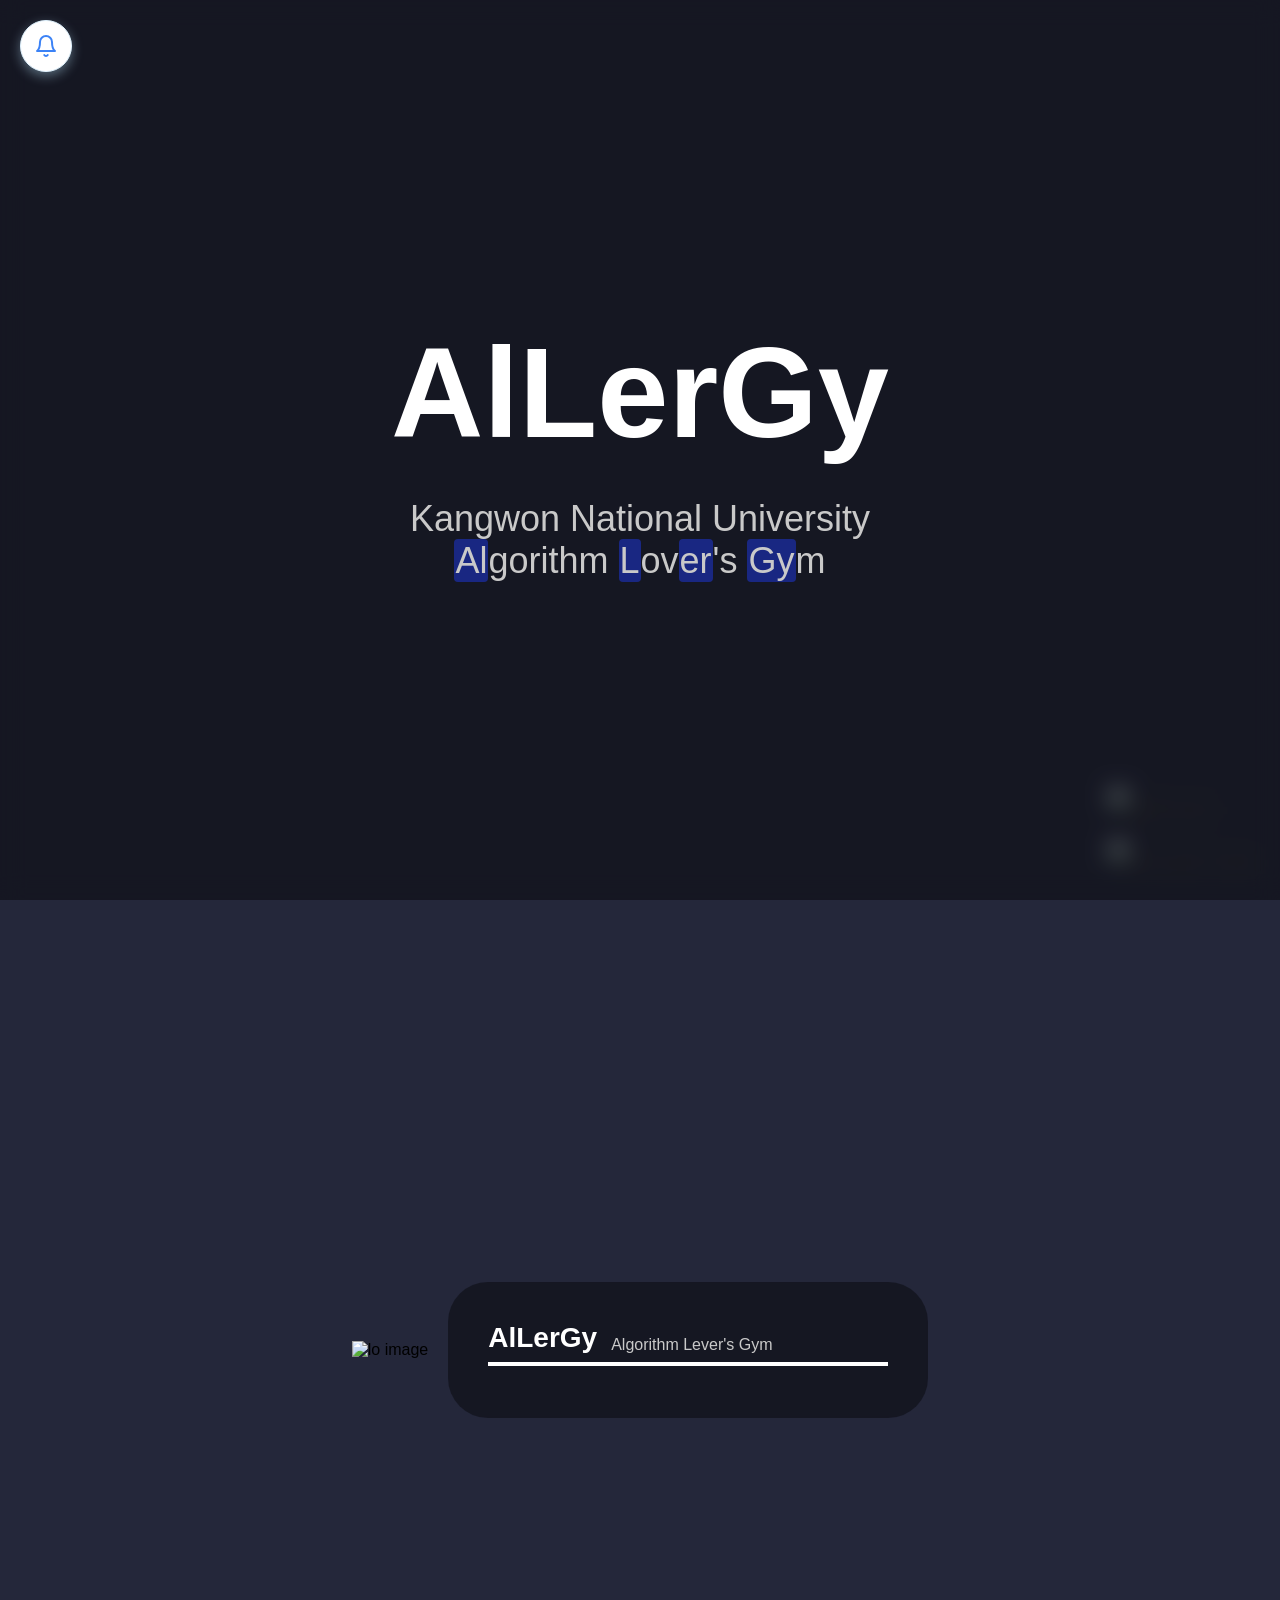
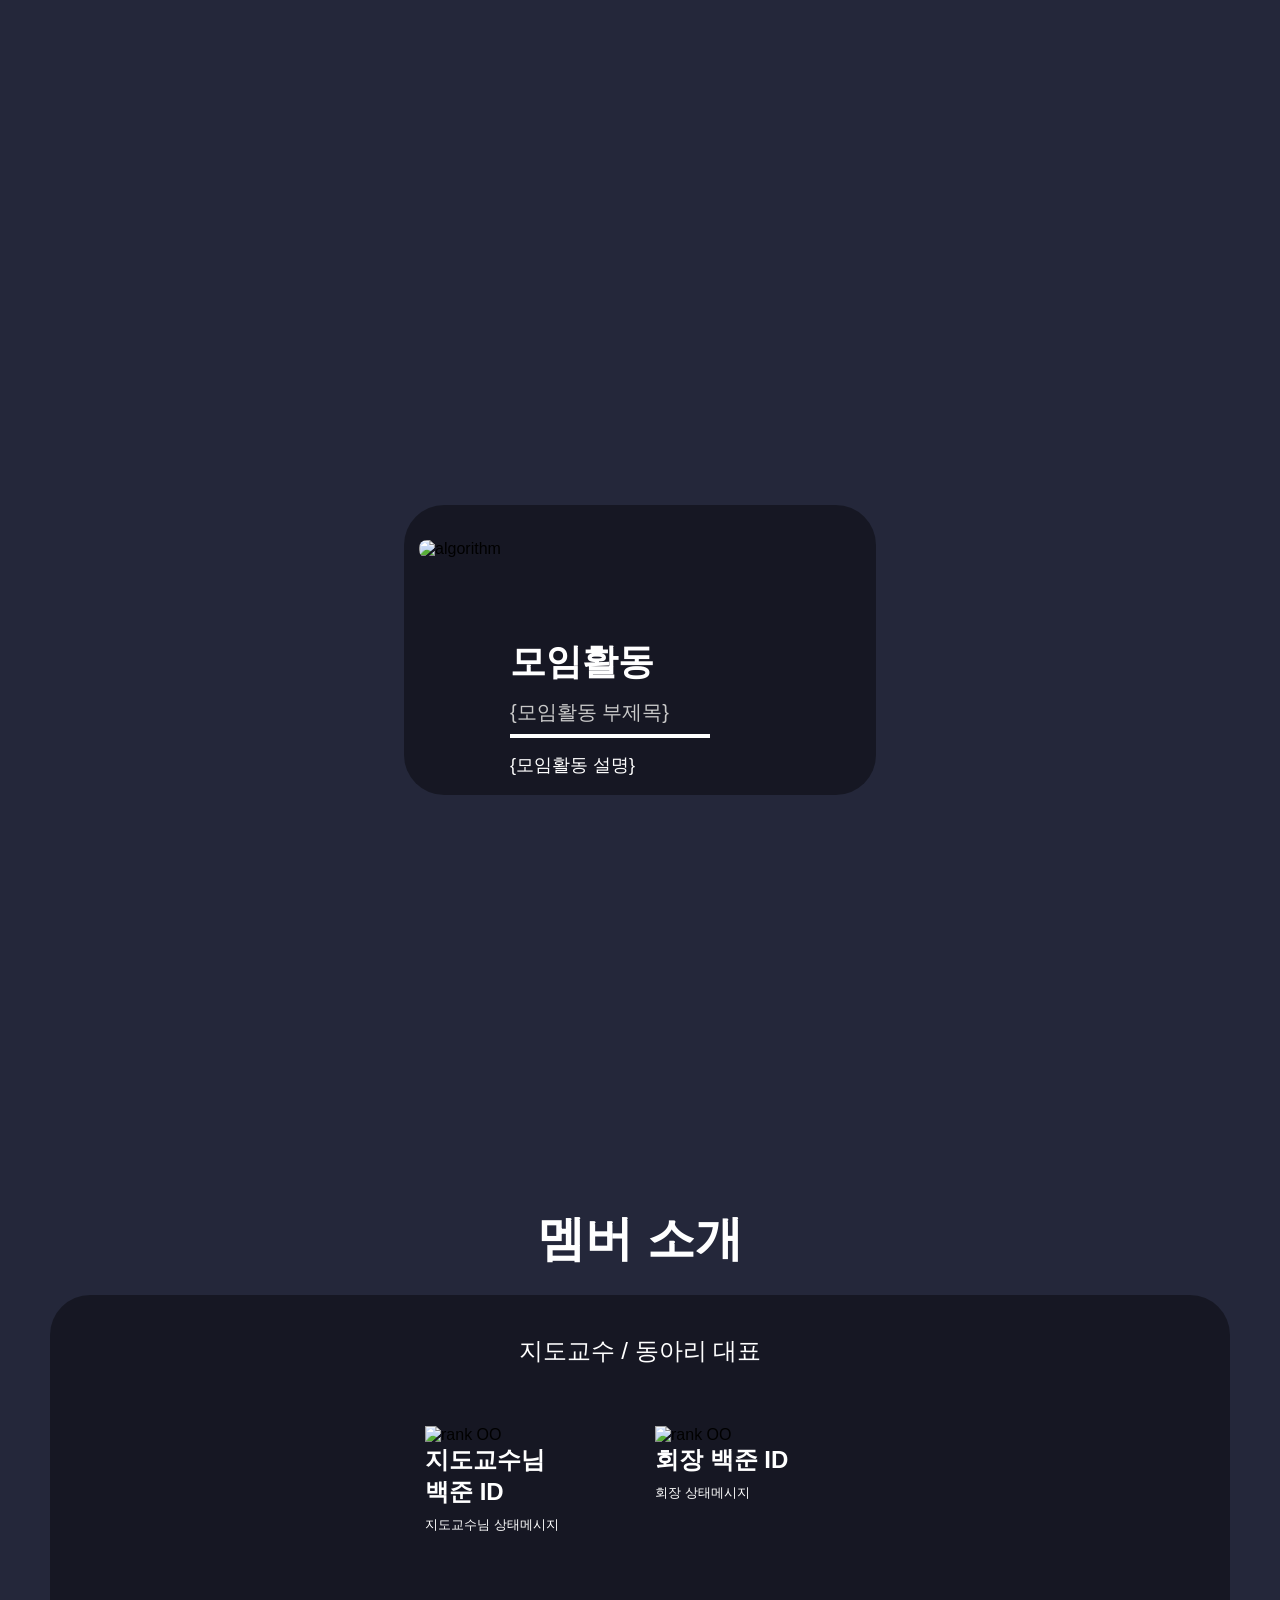
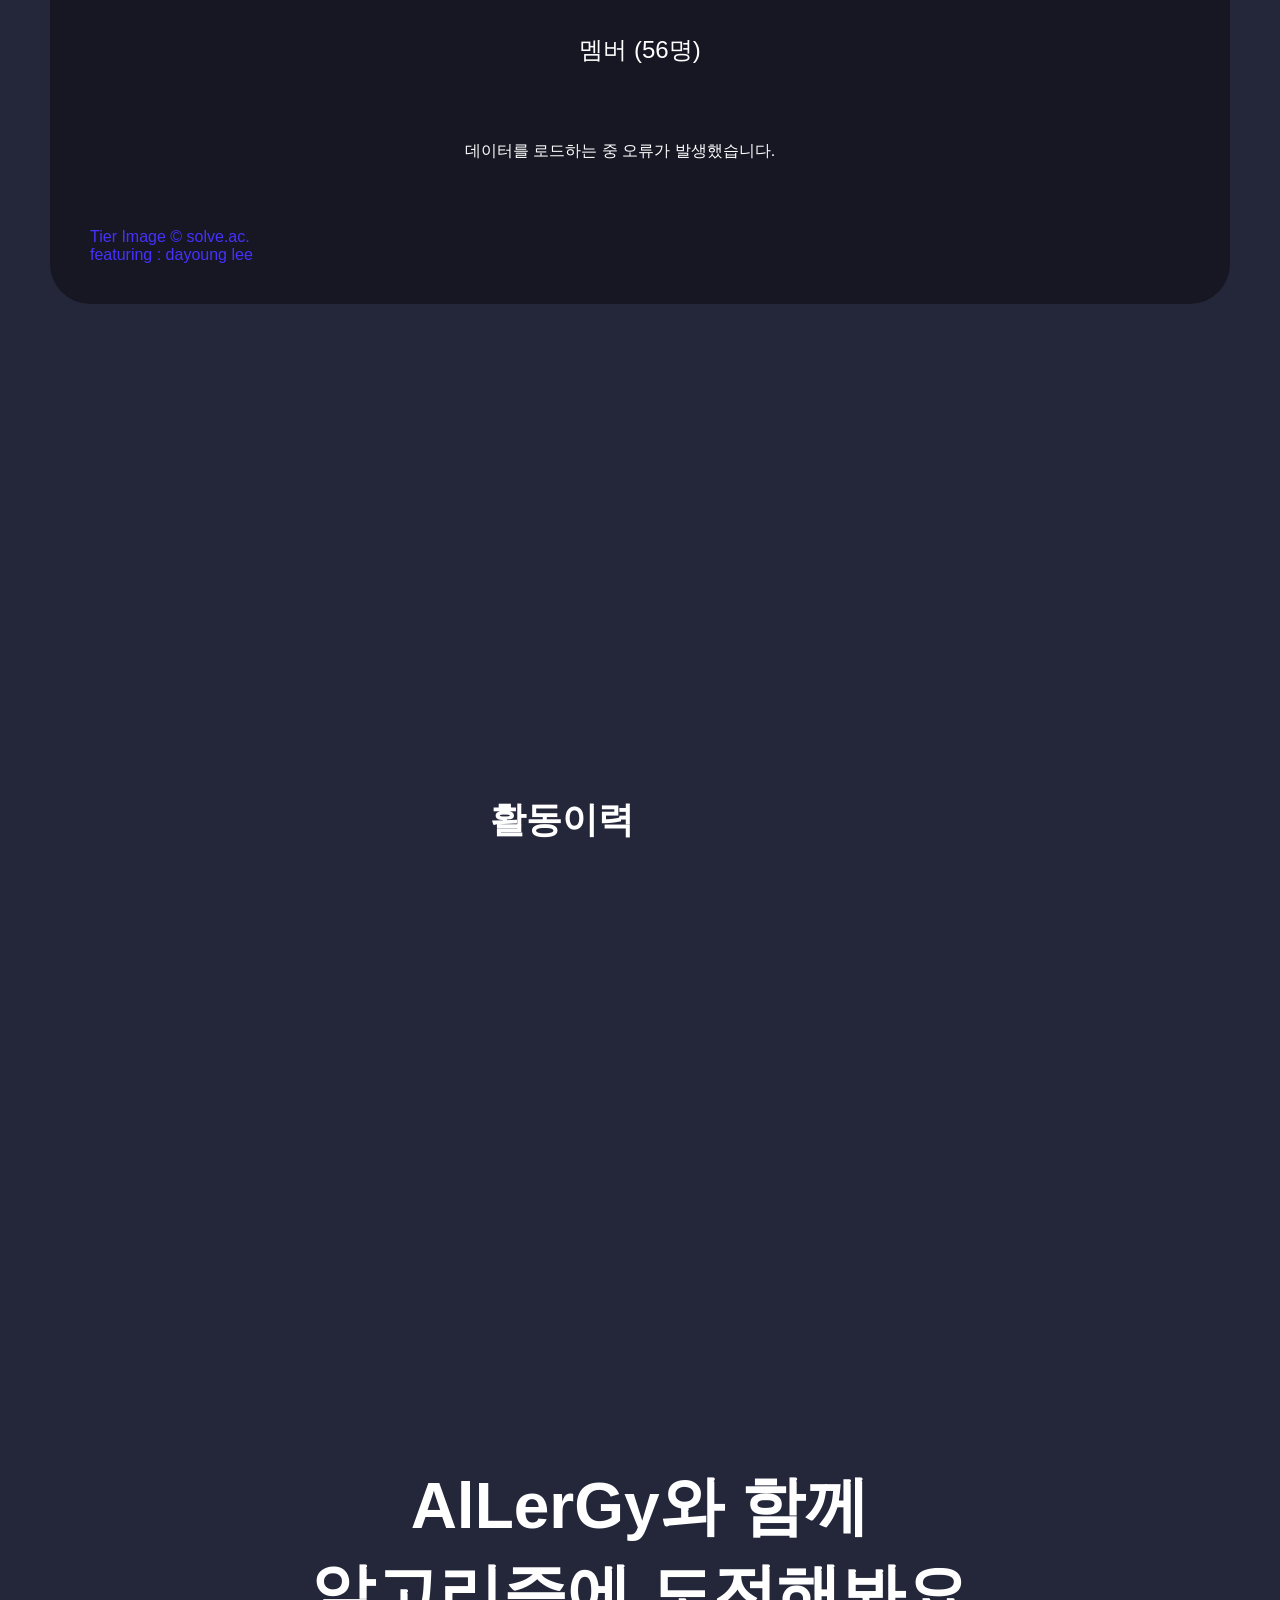
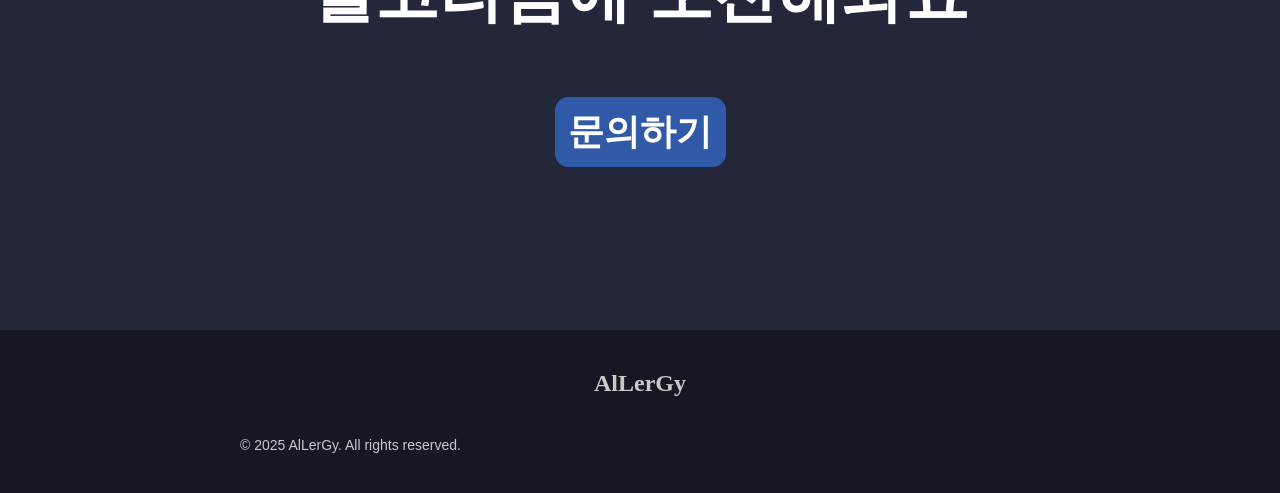
==== commit be4c237e: "Update index.html" ====
--- a/index.html
+++ b/index.html
@@ -24,7 +24,10 @@
   </section>
 
   <a href="https://allergy-knu.github.io/news" class="news-fab" title="News로 이동">
-    <svg xmlns="http://www.w3.org/2000/svg" width="24" height="24" viewBox="0 0 24 24" fill="none" stroke="currentColor" stroke-width="2" stroke-linecap="round" stroke-linejoin="round"><path d="m3 9 9-7 9 7v11a2 2 0 0 1-2 2H5a2 2 0 0 1-2-2z"/><polyline points="9 22 9 12 15 12 15 22"/></svg>
+    <svg xmlns="http://www.w3.org/2000/svg" width="24" height="24" viewBox="0 0 24 24" fill="none" stroke="currentColor" stroke-width="2" stroke-linecap="round" stroke-linejoin="round">
+      <path d="M18 8A6 6 0 0 0 6 8c0 7-3 9-3 9h18s-3-2-3-9"></path>
+      <path d="M13.73 21a2 2 0 0 1-3.46 0"></path>
+    </svg>
   </a>
 
   <section id="allergy" class="page-section">
